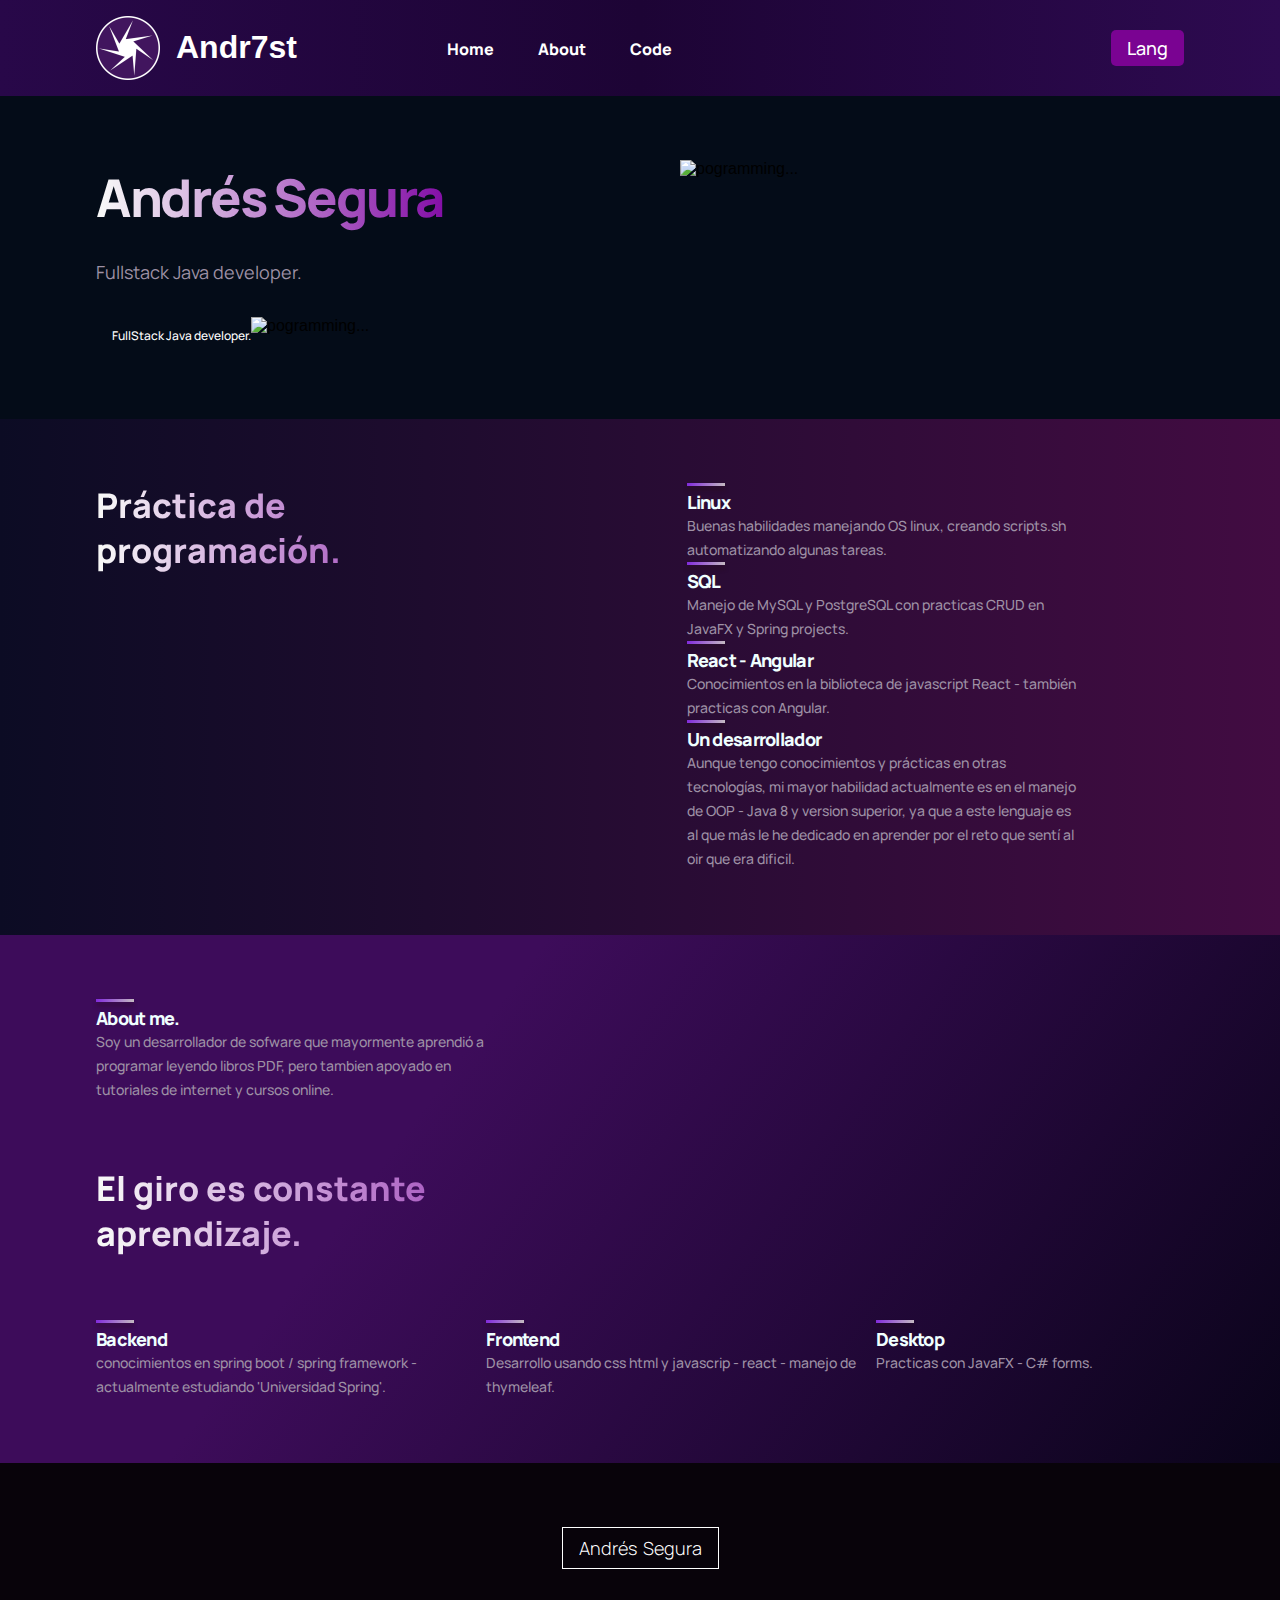
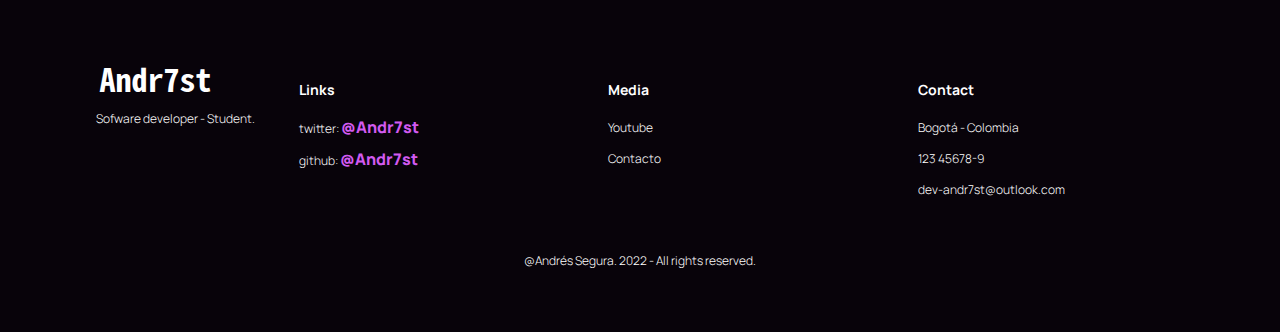
==== index.html @ 217e8956 "Updates" ====
<!DOCTYPE html><html><head><meta charSet="utf-8"/><meta http-equiv="x-ua-compatible" content="ie=edge"/><meta name="viewport" content="width=device-width, initial-scale=1, shrink-to-fit=no"/><style data-href="/index/styles.bc9e31712da72f6005d1.css" data-identity="gatsby-global-css">@import url(https://fonts.googleapis.com/css2?family=Manrope:wght@200;300;400;500;600;700;800&display=swap);body,html{font-family:Dosis,sans-serif;font-weight:300;height:100%;margin:0;-webkit-user-select:none;-ms-user-select:none;user-select:none;width:100%}.root{align-items:center;background:radial-gradient(circle at 26% 50%,#0e021e 10%,#450478 98%);display:flex;justify-content:center;min-height:800px}.first{background:#431d68;border:1px solid #a274d6;border-radius:32px;color:#f7f7f7;margin:2rem;padding:6rem 0;text-align:center;width:400px}a{color:#ee1be3;font-size:16px;font-weight:800}.style-logo{display:flex;flex-direction:row;margin-right:8rem}.andr7st-name{color:#fff;margin-left:1rem;margin-top:.8rem}.style-logo img{height:48pt}.App-logo{height:40vmin;pointer-events:none}@-webkit-keyframes App-logo-spin{0%{-webkit-transform:rotate(0deg);transform:rotate(0deg)}to{-webkit-transform:rotate(1turn);transform:rotate(1turn)}}@keyframes App-logo-spin{0%{-webkit-transform:rotate(0deg);transform:rotate(0deg)}to{-webkit-transform:rotate(1turn);transform:rotate(1turn)}}@media (prefers-reduced-motion:no-preference){.App-logo{-webkit-animation:App-logo-spin 20s linear infinite;animation:App-logo-spin 20s linear infinite}}.gpt3__navbar{align-items:center;background:-o-linear-gradient(90deg,#280849 0,#1d0435 50%,#2d0a50 100%);background:linear-gradient(90deg,#280849,#1d0435 50%,#2d0a50);display:flex;filter:progid:DXImageTransform.Microsoft.gradient(startColorstr="#2D0A50",endColorstr="#280849",GradientType=0);justify-content:space-between;padding:1rem 6rem}.gpt3__navbar a{color:#fff;padding:12px 6px;text-decoration:none}.gpt3__navbar a:hover{background:rgba(71,3,88,.76)}.gpt3__navbar-links{align-items:center;display:flex;flex:1 1;justify-content:flex-start}.gpt3__navbar-links_container{display:flex;flex-direction:row}.gpt3__navbar-sign{align-items:center;display:flex;justify-content:flex-end}.gpt3__navbar-links_container p,.gpt3__navbar-menu_container p,.gpt3__navbar-sign p{color:#31bd07;cursor:pointer;font-family:var(--font-family);font-size:18px;font-weight:500;line-height:24px;margin:0 1rem;text-transform:capitalize}.gpt3__navbar-menu_container button,.gpt3__navbar-sign button{background:#7a0392;border:none;border-radius:5px;color:#fff;cursor:pointer;font-family:var(--font-family);font-size:18px;font-weight:500;line-height:20px;outline:none;padding:.5rem 1rem}.gpt3__navbar-menu{display:none;margin-left:1rem;position:relative}.gpt3__navbar-menu svg{cursor:pointer}.gpt3__navbar-menu_container{align-items:flex-end;background:#250333;border-radius:5px;box-shadow:0 0 5px rgba(0,0,0,.2);display:flex;flex-direction:column;justify-content:flex-end;margin-top:1rem;min-width:210px;padding:2rem;position:absolute;right:0;text-align:end;top:40px}.gpt3__navbar-menu_container p{margin:1rem 0}.gpt3__navbar-menu_container-links-sign{display:none}@media screen and (max-width:1050px){.gpt3__navbar-links_container{display:none}.gpt3__navbar-menu{display:flex}}@media screen and (max-width:700px){.gpt3__navbar{padding:1rem 4rem}}@media screen and (max-width:550px){.gpt3__navbar{padding:1rem 2rem}.gpt3__navbar-sign{display:none}.gpt3__navbar-menu_container{top:20px}.gpt3__navbar-menu_container-links-sign{display:block}}.gpt3__header{background:var(--color-bg);display:flex;flex-direction:row}.gpt3__header-content{align-items:flex-start;display:flex;flex:1 1;flex-direction:column;justify-content:center;margin-right:5rem}.gpt3__header-content h1{font-family:var(--font-family);font-size:52px;font-weight:800;letter-spacing:-.04em;line-height:75px}.gpt3__header-content p{color:var(--color-text);font-family:var(--font-family);font-size:18px;font-weight:400;line-height:26px;margin-top:1.5rem}.gpt3__header-content__input{display:flex;flex-direction:row;margin:2rem 0 1rem;width:100%}.gpt3__header-content__input input{background:var(--color-footer);border:2px solid var(--color-footer);border-bottom-left-radius:5px;border-top-left-radius:5px;flex:2 1;line-height:26px}.gpt3__header-content__input button,.gpt3__header-content__input input{color:#fff;font-family:var(--font-family);font-size:20px;font-weight:400;min-height:50px;outline:none;padding:0 1rem;width:100%}.gpt3__header-content__input button{background:#531068;border:2px solid #0b0431;border-bottom-right-radius:5px;border-top-right-radius:5px;cursor:pointer;flex:0.6 1;line-height:28px}.gpt3__header-content__people{align-items:center;display:flex;flex-direction:row;justify-content:flex-start;margin-top:2rem;width:100%}.gpt3__header-content__people img{height:38px;width:181.79px}.gpt3__header-content__people p{color:#fff;font-family:var(--font-family);font-size:12px;font-weight:500;line-height:38px;margin:0 0 0 1rem;text-align:center}.gpt3__header-image{align-items:center;display:flex;flex:1 1;justify-content:center}.gpt3__header-image img{height:100%;width:100%}@media screen and (max-width:1050px){.gpt3__header{flex-direction:column}.gpt3__header-content{margin:0 0 3rem}}@media screen and (max-width:650px){.gpt3__header-content h1{font-size:48px;line-height:60px}.gpt3__header-content p{font-size:16px;line-height:24px}.gpt3__header-content__people{flex-direction:column}.gpt3__header-content__people p{margin:0}.gpt3__header-content__input button,.gpt3__header-content__input input{font-size:16px;line-height:24px}}@media screen and (max-width:490px){.gpt3__header-content h1{font-size:36px;line-height:48px}.gpt3__header-content p{font-size:14px;line-height:24px}.gpt3__header-content__input button,.gpt3__header-content__input input{font-size:12px;line-height:16px}}.gpt3__features{background:-o-linear-gradient(90deg,#0c0c24 0,#420c42 100%);background:linear-gradient(90deg,#0c0c24,#420c42);display:flex;filter:progid:DXImageTransform.Microsoft.gradient(startColorstr="#420C42",endColorstr="#0C0C24",GradientType=0);flex-direction:row;justify-content:space-between;width:100%}.gpt3__features-heading{align-items:flex-start;display:flex;flex:1 1;flex-direction:column;justify-content:flex-start;margin-right:5rem;text-align:left}.gpt3__features-heading h1{font-family:var(--font-family);font-size:34px;font-weight:800;line-height:45px}.gpt3__features-heading p{color:var(--color-subtext);font-family:var(--font-family);font-size:16px;font-weight:500;line-height:30px;margin-top:2rem}.gpt3__features-container{align-items:center;display:flex;flex:1.5 1;flex-direction:column;justify-content:flex-start}@media screen and (max-width:990px){.gpt3__features{flex-direction:column}.gpt3__features-heading{margin:0 0 2rem}}@media screen and (max-width:550px){.gpt3__features-heading h1{font-size:28px;line-height:38px}}.gpt3__feature-container__feaures{align-items:flex-start;display:flex;flex-direction:row;justify-self:space-between;margin:1rem;width:100%}.gpt3__feature-container__feature-title{flex:1 1;margin-right:2rem;max-width:180px}.gpt3__feature-container__feature-title h1{color:azure;font-family:var(--font-family);font-size:18px;font-weight:800;letter-spacing:-.04em;line-height:24px}.gpt3__feature-container__feature-title div{background:var(--gradient-bar);box-shadow:0 4px 4px rgba(37,13,13,.4);height:3px;margin-bottom:.25rem;width:38px}.gpt3__feature-container-text{display:flex;flex:2 1;max-width:390px}.gpt3__feature-container-text p{color:var(--color-text);font-family:var(--font-family);font-size:14px;font-weight:500;line-height:24px}@media screen and (max-width:550px){.gpt3__feature-container__feature-title h1{font-size:14px;line-height:22px}.gpt3__feature-container__feature-title p{font-size:14px;line-height:20px}.gpt3__feature-container__feaure{margin:1rem 0}}.gpt3__whatgpt3{background:var(--color-footer);background:-o-linear-gradient(126deg,#3d0c5a 33%,#0a041a 100%);background:linear-gradient(126deg,#3d0c5a 33%,#0a041a);display:flex;filter:progid:DXImageTransform.Microsoft.gradient(startColorstr="#0A041A",endColorstr="#3D0C5A",GradientType=0);flex-direction:column;padding:2rem}.gpt3__whatgpt3-feature{display:flex}.gpt3__whatgpt3-feature .gpt3__features-container__feature{margin:0}.gpt3__whatgpt3-feature .gpt3__features-container_feature-text{max-width:700px}.gpt3__whatgpt3-heading{align-items:center;display:flex;flex-direction:row;justify-content:space-between;margin:4rem 0 2rem}.gpt3__whatgpt3-heading h1{font-family:var(--font-family);font-size:34px;font-weight:800;line-height:45px;max-width:510px}.gpt3__whatgpt3-heading p{color:var(--color-subtext);cursor:pointer;font-family:var(--font-family);font-size:16px;font-weight:500;line-height:30px}.gpt3__whatgpt3-container{display:flex;flex-direction:row;flex-wrap:wrap;margin-top:2rem}.gpt3__whatgpt3-container .gpt3__features-container__feature{display:unset;flex:1 1;flex-direction:column;margin:1rem;min-width:210px}.gpt3__whatgpt3-container .gpt3__features-container_feature-text{margin-top:.5rem}@media screen and (max-width:850px){.gpt3__whatgpt3-heading{align-items:flex-start;flex-direction:column;margin-bottom:0}.gpt3__whatgpt3-heading p{margin-top:1rem}}@media screen and (max-width:650px){.gpt3__whatgpt3-feature .gpt3__features-container__feature{flex-direction:column}.gpt3__whatgpt3-feature .gpt3__features-container_feature-text{margin-top:.5rem}.gpt3__whatgpt3-heading h1{font-size:28px;line-height:40px}}@media screen and (max-width:350px){.gpt3__whatgpt3-container .gpt3__features-container__feature{margin:1rem 0;min-width:100%}}.gpt3__footer{align-items:center;background:#08030a;display:flex;flex-direction:column;justify-content:center}.gpt3__footer-heading{margin-bottom:3rem;text-align:center;width:100%}.gpt3__footer-heading h1{font-family:var(--font-family);font-size:64px;font-weight:800;line-height:75px}.gpt3__footer-btn{align-items:center;border:1px solid #fff;cursor:pointer;display:flex;justify-content:center;margin-bottom:6rem;padding:1rem;text-align:center}.gpt3__footer-btn p{color:#fff;font-family:var(--font-family);font-size:18px;line-height:8px;word-spacing:2px}.gpt3__footer-links{align-items:flex-start;display:flex;flex-direction:row;flex-wrap:wrap;justify-content:space-between;text-align:left;width:100%}.gpt3__footer-links_div{margin:1rem;width:250px}.gpt3__footer-links_div a{color:#b384c9}.gpt3__footer-links_div a:link{color:#d25af0}.gpt3__footer-links_div a:visited{color:#beb1ca}.gpt3__footer-links_div a:hover{color:#9600aa}.gpt3__footer-links_div a:active{color:#e684e1}.gpt3__footer-links_logo{display:flex;flex-direction:column}.gpt3__footer-links_logo img{height:30px;margin-bottom:1rem;width:118px}.gpt3__footer-links_logo p{color:#fff;font-family:var(--font-family);font-size:12px;line-height:15px}.gpt3__footer-links_div{display:flex;flex-direction:column;justify-content:flex-start}.gpt3__footer-links_div h4{color:#fff;font-family:var(--font-family);font-size:14px;line-height:17px;margin-bottom:.9rem}.gpt3__footer-links_div p{color:#fff;cursor:pointer;font-family:var(--font-family);font-size:12px;line-height:15px;margin:.5rem 0}.gpt3__footer-copyright{margin-top:2rem;text-align:center;width:100%}.gpt3__footer-copyright p{color:#fff;font-family:var(--font-family);font-size:12px;line-height:15px}@media screen and (max-width:850px){.gpt3__footer-heading h1{font-size:44px;line-height:50px}}@media screen and (max-width:550px){.gpt3__footer-heading h1{font-size:34px;line-height:42px}.gpt3__footer-links div{margin:1rem 0}.gpt3__footer-btn p{font-size:14px;line-height:20px}}@media screen and (max-width:400px){.gpt3__footer-heading h1{font-size:27px;line-height:38px}}:root{--font-family:"Manrope",sans-serif;--gradient-text:linear-gradient(89.97deg,#f7f7f7 1.84%,#8109a5 102.67%);--gradient-bar:linear-gradient(103.22deg,#7715df -13.86%,#c4bac1 99.55%);--color-bg:#040c18;--color-footer:#031b34;--color-blog:#042c54;--color-text:#9e91a5;--color-subtext:#5476e9}*{box-sizing:border-box;margin:0;padding:0;scroll-behavior:smooth}a{color:unset;text-decoration:none}.gradient__bg{background:radial-gradient(circle at 77% 86%,#160950 10%,#50096e 52%,rgba(18,0,56,.93) 83%)}.gradient__text{-webkit-background-clop:text;-webkit-text-fill-color:transparent;background:var(--gradient-text);-webkit-background-clip:text;background-clip:text}.section__margin,.section__padding{padding:4rem 6rem}.scale-up-center{-webkit-animation:scale-up-center .4s cubic-bezier(.39,.575,.565,1) both;animation:scale-up-center .4s cubic-bezier(.39,.575,.565,1) both}@-webkit-keyframes scale-up-center{0%{-webkit-transform:scale(.5);transform:scale(.5)}to{-webkit-transform:scale(1);transform:scale(1)}}@keyframes scale-up-center{0%{-webkit-transform:scale(.5);transform:scale(.5)}to{-webkit-transform:scale(1);transform:scale(1)}}@media screen and (max-width:700px){.section__margin,.section__padding{padding:4rem}}@media screen and (max-width:550px){.section__margin,.section__padding{padding:4rem 2rem}}.bounce-in-top{-webkit-animation:bounce-in-top 1.1s both;animation:bounce-in-top 1.1s both}@-webkit-keyframes bounce-in-top{0%{-webkit-animation-timing-function:ease-in;animation-timing-function:ease-in;opacity:0;-webkit-transform:translateY(-500px);transform:translateY(-500px)}38%{-webkit-animation-timing-function:ease-out;animation-timing-function:ease-out;opacity:1;-webkit-transform:translateY(0);transform:translateY(0)}55%{-webkit-animation-timing-function:ease-in;animation-timing-function:ease-in;-webkit-transform:translateY(-65px);transform:translateY(-65px)}72%{-webkit-animation-timing-function:ease-out;animation-timing-function:ease-out;-webkit-transform:translateY(0);transform:translateY(0)}81%{-webkit-animation-timing-function:ease-in;animation-timing-function:ease-in;-webkit-transform:translateY(-28px);transform:translateY(-28px)}90%{-webkit-animation-timing-function:ease-out;animation-timing-function:ease-out;-webkit-transform:translateY(0);transform:translateY(0)}95%{-webkit-animation-timing-function:ease-in;animation-timing-function:ease-in;-webkit-transform:translateY(-8px);transform:translateY(-8px)}to{-webkit-animation-timing-function:ease-out;animation-timing-function:ease-out;-webkit-transform:translateY(0);transform:translateY(0)}}@keyframes bounce-in-top{0%{-webkit-animation-timing-function:ease-in;animation-timing-function:ease-in;opacity:0;-webkit-transform:translateY(-500px);transform:translateY(-500px)}38%{-webkit-animation-timing-function:ease-out;animation-timing-function:ease-out;opacity:1;-webkit-transform:translateY(0);transform:translateY(0)}55%{-webkit-animation-timing-function:ease-in;animation-timing-function:ease-in;-webkit-transform:translateY(-65px);transform:translateY(-65px)}72%{-webkit-animation-timing-function:ease-out;animation-timing-function:ease-out;-webkit-transform:translateY(0);transform:translateY(0)}81%{-webkit-animation-timing-function:ease-in;animation-timing-function:ease-in;-webkit-transform:translateY(-28px);transform:translateY(-28px)}90%{-webkit-animation-timing-function:ease-out;animation-timing-function:ease-out;-webkit-transform:translateY(0);transform:translateY(0)}95%{-webkit-animation-timing-function:ease-in;animation-timing-function:ease-in;-webkit-transform:translateY(-8px);transform:translateY(-8px)}to{-webkit-animation-timing-function:ease-out;animation-timing-function:ease-out;-webkit-transform:translateY(0);transform:translateY(0)}}</style><meta name="generator" content="Gatsby 4.3.0"/><title data-react-helmet="true"> index </title><meta data-react-helmet="true" property="og:type" content="article"/><meta data-react-helmet="true" property="og:title" content="Andr7st"/><meta data-react-helmet="true" property="og:description" content="Andrés Segura on github."/><meta data-react-helmet="true" property="og:image" content="https://raw.github.com/Andr7st/index-o/main/docs/images/social/logo-og.png"/><meta data-react-helmet="true" property="og:url" content="github.com/Andr7st/index"/><meta data-react-helmet="true" property="og:site_name" content="Andr7st"/><meta data-react-helmet="true" name="twitter:title" content="Andr7st/index"/><meta data-react-helmet="true" name="twitter:description" content="Andrés Segura on github."/><meta data-react-helmet="true" name="twitter:image" content="https://raw.github.com/Andr7st/index-o/main/docs/images/social/logo-tw.png"/><meta data-react-helmet="true" name="twitter:site" content="@Andr7st"/><meta data-react-helmet="true" name="twitter:creator" content="@ Andrés Segura"/><link as="script" rel="preload" href="/index/webpack-runtime-e317f5ff5ddec1e15f78.js"/><link as="script" rel="preload" href="/index/framework-f388b319414698a62d5f.js"/><link as="script" rel="preload" href="/index/app-a6bb313b66a680583c82.js"/><link as="script" rel="preload" href="/index/78e521c3-92ef3361af9afa34ef3c.js"/><link as="script" rel="preload" href="/index/commons-3c423fa8b1afc98070dd.js"/><link as="script" rel="preload" href="/index/component---src-pages-index-js-776b53dbc4005a8aae94.js"/><link as="fetch" rel="preload" href="/index/page-data/index/page-data.json" crossorigin="anonymous"/><link as="fetch" rel="preload" href="/index/page-data/app-data.json" crossorigin="anonymous"/></head><body><div id="___gatsby"><div style="outline:none" tabindex="-1" id="gatsby-focus-wrapper"><div><div></div><div class="gpt3__navbar"><div class="gpt3__navbar-links"><div class="style-logo"> <img src="[data-uri]" class="App-logo" alt="logo Andr7st"/><h1 class="andr7st-name">Andr7st</h1></div><div class="gpt3__navbar-links_container"><p><a href="#home">home</a></p><p><a href="#aboutMe">about</a></p><p><a href="#practices">code</a></p></div></div><div class="gpt3__navbar-sign"><button type="button">Lang</button></div><div class="gpt3__navbar-menu"><svg stroke="currentColor" fill="currentColor" stroke-width="0" viewBox="0 0 24 24" color="#fff" style="color:#fff" height="27" width="27" xmlns="http://www.w3.org/2000/svg"><g><path fill="none" d="M0 0h24v24H0z"></path><path d="M3 4h18v2H3V4zm6 7h12v2H9v-2zm-6 7h18v2H3v-2z"></path></g></svg></div></div><div class="gpt3__header section__padding" id="home"><div class="gpt3__header-content"><h1 class="gradient__text">Andrés Segura</h1><p>Fullstack Java developer.</p><div class="gpt3__header-content__people"><p>FullStack Java developer.</p><img src="/index/static/langs-5b36401a1c431d1c9e4dc62792458422.svg" alt="pogramming..."/></div></div><div class="gpt3__header-image"><img src="/index/static/ai-e733d9baf93b8143dc4e9c76477ee7d9.png" alt="pogramming..."/></div></div><div class="gpt3__features section__padding" id="practices"><div class="gpt3__features-heading"><h1 class="gradient__text">Práctica de programación.</h1><br/></div><div class="gpt3__features-container"><div class="gpt3__feature-container__feaure"><div class="gpt3__feature-container__feature-title"><div></div><h1> <!-- -->Linux<!-- --> </h1></div><div class="gpt3__feature-container-text"><p> <!-- -->Buenas habilidades manejando OS linux, creando scripts.sh automatizando algunas tareas.<!-- --> </p></div></div><div class="gpt3__feature-container__feaure"><div class="gpt3__feature-container__feature-title"><div></div><h1> <!-- -->SQL<!-- --> </h1></div><div class="gpt3__feature-container-text"><p> <!-- -->Manejo de MySQL y PostgreSQL con practicas CRUD en JavaFX y Spring projects.<!-- --> </p></div></div><div class="gpt3__feature-container__feaure"><div class="gpt3__feature-container__feature-title"><div></div><h1> <!-- -->React - Angular<!-- --> </h1></div><div class="gpt3__feature-container-text"><p> <!-- -->Conocimientos en la biblioteca de javascript React - también practicas con Angular.<!-- --> </p></div></div><div class="gpt3__feature-container__feaure"><div class="gpt3__feature-container__feature-title"><div></div><h1> <!-- -->Un desarrollador<!-- --> </h1></div><div class="gpt3__feature-container-text"><p> <!-- -->Aunque tengo conocimientos y prácticas en 
    otras tecnologías, mi mayor habilidad actualmente es en el manejo de OOP - 
    Java 8 y version superior, ya que a este lenguaje es al que más le he 
    dedicado en aprender por el reto que sentí al oir que era dificil.<!-- --> </p></div></div></div></div><div class="gpt3__whatgpt3 section__margin" id="aboutMe"><div class="gpt3__whatgpt3-feature"><div class="gpt3__feature-container__feaure"><div class="gpt3__feature-container__feature-title"><div></div><h1> <!-- -->About me.<!-- --> </h1></div><div class="gpt3__feature-container-text"><p> <!-- -->Soy un desarrollador de sofware que mayormente aprendió a programar leyendo libros PDF, pero tambien apoyado en tutoriales de internet y cursos online.<!-- --> </p></div></div></div><div class="gpt3__whatgpt3-heading"><h1 class="gradient__text">El giro es constante aprendizaje.</h1></div><div class="gpt3__whatgpt3-container"><div class="gpt3__feature-container__feaure"><div class="gpt3__feature-container__feature-title"><div></div><h1> <!-- -->Backend<!-- --> </h1></div><div class="gpt3__feature-container-text"><p> <!-- -->conocimientos en spring boot / spring framework - actualmente estudiando &#x27;Universidad Spring&#x27;.<!-- --> </p></div></div><div class="gpt3__feature-container__feaure"><div class="gpt3__feature-container__feature-title"><div></div><h1> <!-- -->Frontend<!-- --> </h1></div><div class="gpt3__feature-container-text"><p> <!-- -->Desarrollo usando css html y javascrip - react - manejo de thymeleaf.<!-- --> </p></div></div><div class="gpt3__feature-container__feaure"><div class="gpt3__feature-container__feature-title"><div></div><h1> <!-- -->Desktop<!-- --> </h1></div><div class="gpt3__feature-container-text"><p> <!-- -->Practicas con JavaFX - C# forms.<!-- --> </p></div></div></div></div><div class="gpt3__footer section__padding"><div class="gpt3__footer-btn"><p>Andrés Segura</p></div><div class="gpt3__footer-links"><div class="gpt3__footer-links_logo"><img src="[data-uri]" alt="gpt3_logo"/><p>Sofware developer - Student.</p></div><div class="gpt3__footer-links_div"><h4>Links</h4><p>twitter: <a href="https://twitter.com/Andr7st" rel="noreferrer" target="_blank">@Andr7st</a> </p><p>github:  <a href="https://github.com/Andr7st/index" rel="noreferrer" target="_blank">@Andr7st</a> </p></div><div class="gpt3__footer-links_div"><h4>Media</h4><p>Youtube</p><p>Contacto</p></div><div class="gpt3__footer-links_div"><h4>Contact</h4><p>Bogotá - Colombia</p><p>123 45678-9</p><p>dev-andr7st@outlook.com</p></div></div><div class="gpt3__footer-copyright"><p>@Andrés Segura. 2022 - All rights reserved.</p></div></div></div></div><div id="gatsby-announcer" style="position:absolute;top:0;width:1px;height:1px;padding:0;overflow:hidden;clip:rect(0, 0, 0, 0);white-space:nowrap;border:0" aria-live="assertive" aria-atomic="true"></div></div><script id="gatsby-script-loader">/*<![CDATA[*/window.pagePath="/";/*]]>*/</script><script id="gatsby-chunk-mapping">/*<![CDATA[*/window.___chunkMapping={"polyfill":["/polyfill-195650a4cc7ee0d6ed17.js"],"app":["/app-a6bb313b66a680583c82.js"],"component---src-pages-404-js":["/component---src-pages-404-js-2b00c5c6fa4a5299579b.js"],"component---src-pages-index-js":["/component---src-pages-index-js-776b53dbc4005a8aae94.js"]};/*]]>*/</script><script src="/index/polyfill-195650a4cc7ee0d6ed17.js" nomodule=""></script><script src="/index/component---src-pages-index-js-776b53dbc4005a8aae94.js" async=""></script><script src="/index/commons-3c423fa8b1afc98070dd.js" async=""></script><script src="/index/78e521c3-92ef3361af9afa34ef3c.js" async=""></script><script src="/index/app-a6bb313b66a680583c82.js" async=""></script><script src="/index/framework-f388b319414698a62d5f.js" async=""></script><script src="/index/webpack-runtime-e317f5ff5ddec1e15f78.js" async=""></script></body></html>
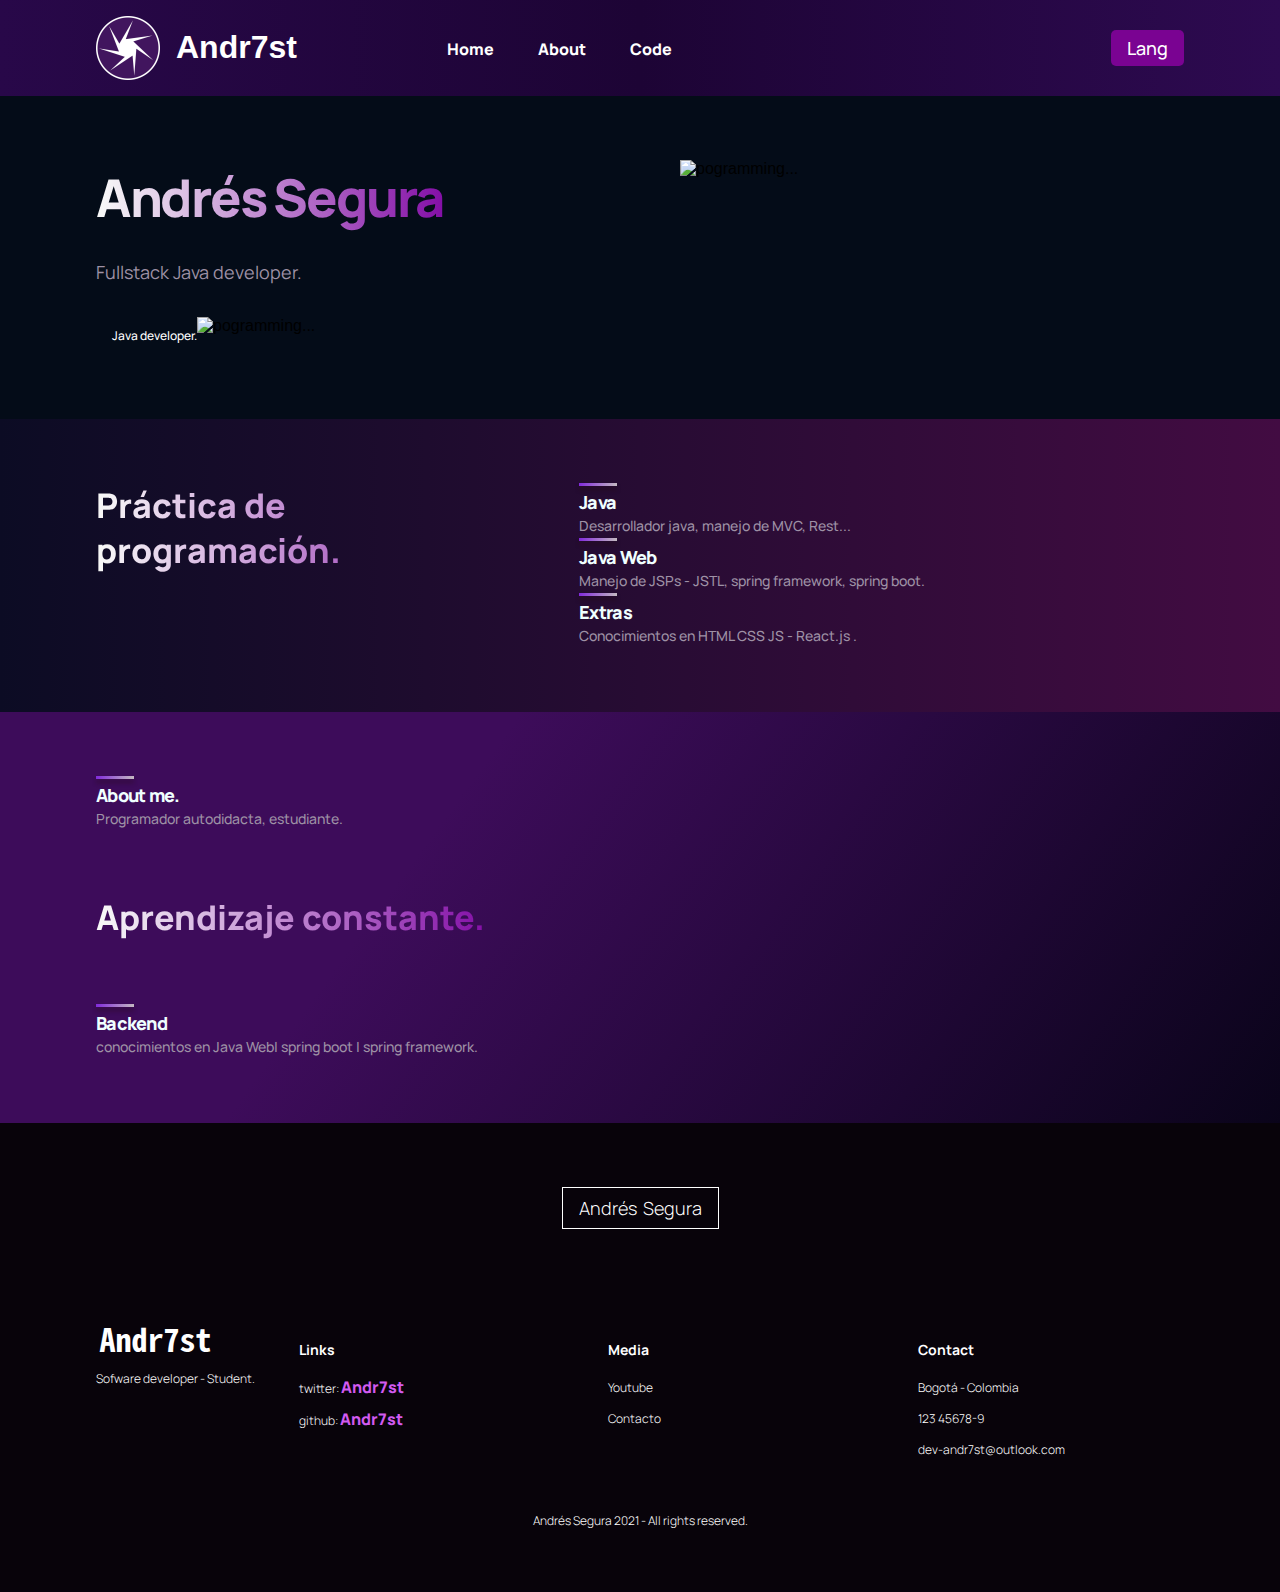
==== commit 61c13f36: "Updates" ====
--- a/index.html
+++ b/index.html
@@ -1,4 +1 @@
-<!DOCTYPE html><html><head><meta charSet="utf-8"/><meta http-equiv="x-ua-compatible" content="ie=edge"/><meta name="viewport" content="width=device-width, initial-scale=1, shrink-to-fit=no"/><style data-href="/index/styles.bc9e31712da72f6005d1.css" data-identity="gatsby-global-css">@import url(https://fonts.googleapis.com/css2?family=Manrope:wght@200;300;400;500;600;700;800&display=swap);body,html{font-family:Dosis,sans-serif;font-weight:300;height:100%;margin:0;-webkit-user-select:none;-ms-user-select:none;user-select:none;width:100%}.root{align-items:center;background:radial-gradient(circle at 26% 50%,#0e021e 10%,#450478 98%);display:flex;justify-content:center;min-height:800px}.first{background:#431d68;border:1px solid #a274d6;border-radius:32px;color:#f7f7f7;margin:2rem;padding:6rem 0;text-align:center;width:400px}a{color:#ee1be3;font-size:16px;font-weight:800}.style-logo{display:flex;flex-direction:row;margin-right:8rem}.andr7st-name{color:#fff;margin-left:1rem;margin-top:.8rem}.style-logo img{height:48pt}.App-logo{height:40vmin;pointer-events:none}@-webkit-keyframes App-logo-spin{0%{-webkit-transform:rotate(0deg);transform:rotate(0deg)}to{-webkit-transform:rotate(1turn);transform:rotate(1turn)}}@keyframes App-logo-spin{0%{-webkit-transform:rotate(0deg);transform:rotate(0deg)}to{-webkit-transform:rotate(1turn);transform:rotate(1turn)}}@media (prefers-reduced-motion:no-preference){.App-logo{-webkit-animation:App-logo-spin 20s linear infinite;animation:App-logo-spin 20s linear infinite}}.gpt3__navbar{align-items:center;background:-o-linear-gradient(90deg,#280849 0,#1d0435 50%,#2d0a50 100%);background:linear-gradient(90deg,#280849,#1d0435 50%,#2d0a50);display:flex;filter:progid:DXImageTransform.Microsoft.gradient(startColorstr="#2D0A50",endColorstr="#280849",GradientType=0);justify-content:space-between;padding:1rem 6rem}.gpt3__navbar a{color:#fff;padding:12px 6px;text-decoration:none}.gpt3__navbar a:hover{background:rgba(71,3,88,.76)}.gpt3__navbar-links{align-items:center;display:flex;flex:1 1;justify-content:flex-start}.gpt3__navbar-links_container{display:flex;flex-direction:row}.gpt3__navbar-sign{align-items:center;display:flex;justify-content:flex-end}.gpt3__navbar-links_container p,.gpt3__navbar-menu_container p,.gpt3__navbar-sign p{color:#31bd07;cursor:pointer;font-family:var(--font-family);font-size:18px;font-weight:500;line-height:24px;margin:0 1rem;text-transform:capitalize}.gpt3__navbar-menu_container button,.gpt3__navbar-sign button{background:#7a0392;border:none;border-radius:5px;color:#fff;cursor:pointer;font-family:var(--font-family);font-size:18px;font-weight:500;line-height:20px;outline:none;padding:.5rem 1rem}.gpt3__navbar-menu{display:none;margin-left:1rem;position:relative}.gpt3__navbar-menu svg{cursor:pointer}.gpt3__navbar-menu_container{align-items:flex-end;background:#250333;border-radius:5px;box-shadow:0 0 5px rgba(0,0,0,.2);display:flex;flex-direction:column;justify-content:flex-end;margin-top:1rem;min-width:210px;padding:2rem;position:absolute;right:0;text-align:end;top:40px}.gpt3__navbar-menu_container p{margin:1rem 0}.gpt3__navbar-menu_container-links-sign{display:none}@media screen and (max-width:1050px){.gpt3__navbar-links_container{display:none}.gpt3__navbar-menu{display:flex}}@media screen and (max-width:700px){.gpt3__navbar{padding:1rem 4rem}}@media screen and (max-width:550px){.gpt3__navbar{padding:1rem 2rem}.gpt3__navbar-sign{display:none}.gpt3__navbar-menu_container{top:20px}.gpt3__navbar-menu_container-links-sign{display:block}}.gpt3__header{background:var(--color-bg);display:flex;flex-direction:row}.gpt3__header-content{align-items:flex-start;display:flex;flex:1 1;flex-direction:column;justify-content:center;margin-right:5rem}.gpt3__header-content h1{font-family:var(--font-family);font-size:52px;font-weight:800;letter-spacing:-.04em;line-height:75px}.gpt3__header-content p{color:var(--color-text);font-family:var(--font-family);font-size:18px;font-weight:400;line-height:26px;margin-top:1.5rem}.gpt3__header-content__input{display:flex;flex-direction:row;margin:2rem 0 1rem;width:100%}.gpt3__header-content__input input{background:var(--color-footer);border:2px solid var(--color-footer);border-bottom-left-radius:5px;border-top-left-radius:5px;flex:2 1;line-height:26px}.gpt3__header-content__input button,.gpt3__header-content__input input{color:#fff;font-family:var(--font-family);font-size:20px;font-weight:400;min-height:50px;outline:none;padding:0 1rem;width:100%}.gpt3__header-content__input button{background:#531068;border:2px solid #0b0431;border-bottom-right-radius:5px;border-top-right-radius:5px;cursor:pointer;flex:0.6 1;line-height:28px}.gpt3__header-content__people{align-items:center;display:flex;flex-direction:row;justify-content:flex-start;margin-top:2rem;width:100%}.gpt3__header-content__people img{height:38px;width:181.79px}.gpt3__header-content__people p{color:#fff;font-family:var(--font-family);font-size:12px;font-weight:500;line-height:38px;margin:0 0 0 1rem;text-align:center}.gpt3__header-image{align-items:center;display:flex;flex:1 1;justify-content:center}.gpt3__header-image img{height:100%;width:100%}@media screen and (max-width:1050px){.gpt3__header{flex-direction:column}.gpt3__header-content{margin:0 0 3rem}}@media screen and (max-width:650px){.gpt3__header-content h1{font-size:48px;line-height:60px}.gpt3__header-content p{font-size:16px;line-height:24px}.gpt3__header-content__people{flex-direction:column}.gpt3__header-content__people p{margin:0}.gpt3__header-content__input button,.gpt3__header-content__input input{font-size:16px;line-height:24px}}@media screen and (max-width:490px){.gpt3__header-content h1{font-size:36px;line-height:48px}.gpt3__header-content p{font-size:14px;line-height:24px}.gpt3__header-content__input button,.gpt3__header-content__input input{font-size:12px;line-height:16px}}.gpt3__features{background:-o-linear-gradient(90deg,#0c0c24 0,#420c42 100%);background:linear-gradient(90deg,#0c0c24,#420c42);display:flex;filter:progid:DXImageTransform.Microsoft.gradient(startColorstr="#420C42",endColorstr="#0C0C24",GradientType=0);flex-direction:row;justify-content:space-between;width:100%}.gpt3__features-heading{align-items:flex-start;display:flex;flex:1 1;flex-direction:column;justify-content:flex-start;margin-right:5rem;text-align:left}.gpt3__features-heading h1{font-family:var(--font-family);font-size:34px;font-weight:800;line-height:45px}.gpt3__features-heading p{color:var(--color-subtext);font-family:var(--font-family);font-size:16px;font-weight:500;line-height:30px;margin-top:2rem}.gpt3__features-container{align-items:center;display:flex;flex:1.5 1;flex-direction:column;justify-content:flex-start}@media screen and (max-width:990px){.gpt3__features{flex-direction:column}.gpt3__features-heading{margin:0 0 2rem}}@media screen and (max-width:550px){.gpt3__features-heading h1{font-size:28px;line-height:38px}}.gpt3__feature-container__feaures{align-items:flex-start;display:flex;flex-direction:row;justify-self:space-between;margin:1rem;width:100%}.gpt3__feature-container__feature-title{flex:1 1;margin-right:2rem;max-width:180px}.gpt3__feature-container__feature-title h1{color:azure;font-family:var(--font-family);font-size:18px;font-weight:800;letter-spacing:-.04em;line-height:24px}.gpt3__feature-container__feature-title div{background:var(--gradient-bar);box-shadow:0 4px 4px rgba(37,13,13,.4);height:3px;margin-bottom:.25rem;width:38px}.gpt3__feature-container-text{display:flex;flex:2 1;max-width:390px}.gpt3__feature-container-text p{color:var(--color-text);font-family:var(--font-family);font-size:14px;font-weight:500;line-height:24px}@media screen and (max-width:550px){.gpt3__feature-container__feature-title h1{font-size:14px;line-height:22px}.gpt3__feature-container__feature-title p{font-size:14px;line-height:20px}.gpt3__feature-container__feaure{margin:1rem 0}}.gpt3__whatgpt3{background:var(--color-footer);background:-o-linear-gradient(126deg,#3d0c5a 33%,#0a041a 100%);background:linear-gradient(126deg,#3d0c5a 33%,#0a041a);display:flex;filter:progid:DXImageTransform.Microsoft.gradient(startColorstr="#0A041A",endColorstr="#3D0C5A",GradientType=0);flex-direction:column;padding:2rem}.gpt3__whatgpt3-feature{display:flex}.gpt3__whatgpt3-feature .gpt3__features-container__feature{margin:0}.gpt3__whatgpt3-feature .gpt3__features-container_feature-text{max-width:700px}.gpt3__whatgpt3-heading{align-items:center;display:flex;flex-direction:row;justify-content:space-between;margin:4rem 0 2rem}.gpt3__whatgpt3-heading h1{font-family:var(--font-family);font-size:34px;font-weight:800;line-height:45px;max-width:510px}.gpt3__whatgpt3-heading p{color:var(--color-subtext);cursor:pointer;font-family:var(--font-family);font-size:16px;font-weight:500;line-height:30px}.gpt3__whatgpt3-container{display:flex;flex-direction:row;flex-wrap:wrap;margin-top:2rem}.gpt3__whatgpt3-container .gpt3__features-container__feature{display:unset;flex:1 1;flex-direction:column;margin:1rem;min-width:210px}.gpt3__whatgpt3-container .gpt3__features-container_feature-text{margin-top:.5rem}@media screen and (max-width:850px){.gpt3__whatgpt3-heading{align-items:flex-start;flex-direction:column;margin-bottom:0}.gpt3__whatgpt3-heading p{margin-top:1rem}}@media screen and (max-width:650px){.gpt3__whatgpt3-feature .gpt3__features-container__feature{flex-direction:column}.gpt3__whatgpt3-feature .gpt3__features-container_feature-text{margin-top:.5rem}.gpt3__whatgpt3-heading h1{font-size:28px;line-height:40px}}@media screen and (max-width:350px){.gpt3__whatgpt3-container .gpt3__features-container__feature{margin:1rem 0;min-width:100%}}.gpt3__footer{align-items:center;background:#08030a;display:flex;flex-direction:column;justify-content:center}.gpt3__footer-heading{margin-bottom:3rem;text-align:center;width:100%}.gpt3__footer-heading h1{font-family:var(--font-family);font-size:64px;font-weight:800;line-height:75px}.gpt3__footer-btn{align-items:center;border:1px solid #fff;cursor:pointer;display:flex;justify-content:center;margin-bottom:6rem;padding:1rem;text-align:center}.gpt3__footer-btn p{color:#fff;font-family:var(--font-family);font-size:18px;line-height:8px;word-spacing:2px}.gpt3__footer-links{align-items:flex-start;display:flex;flex-direction:row;flex-wrap:wrap;justify-content:space-between;text-align:left;width:100%}.gpt3__footer-links_div{margin:1rem;width:250px}.gpt3__footer-links_div a{color:#b384c9}.gpt3__footer-links_div a:link{color:#d25af0}.gpt3__footer-links_div a:visited{color:#beb1ca}.gpt3__footer-links_div a:hover{color:#9600aa}.gpt3__footer-links_div a:active{color:#e684e1}.gpt3__footer-links_logo{display:flex;flex-direction:column}.gpt3__footer-links_logo img{height:30px;margin-bottom:1rem;width:118px}.gpt3__footer-links_logo p{color:#fff;font-family:var(--font-family);font-size:12px;line-height:15px}.gpt3__footer-links_div{display:flex;flex-direction:column;justify-content:flex-start}.gpt3__footer-links_div h4{color:#fff;font-family:var(--font-family);font-size:14px;line-height:17px;margin-bottom:.9rem}.gpt3__footer-links_div p{color:#fff;cursor:pointer;font-family:var(--font-family);font-size:12px;line-height:15px;margin:.5rem 0}.gpt3__footer-copyright{margin-top:2rem;text-align:center;width:100%}.gpt3__footer-copyright p{color:#fff;font-family:var(--font-family);font-size:12px;line-height:15px}@media screen and (max-width:850px){.gpt3__footer-heading h1{font-size:44px;line-height:50px}}@media screen and (max-width:550px){.gpt3__footer-heading h1{font-size:34px;line-height:42px}.gpt3__footer-links div{margin:1rem 0}.gpt3__footer-btn p{font-size:14px;line-height:20px}}@media screen and (max-width:400px){.gpt3__footer-heading h1{font-size:27px;line-height:38px}}:root{--font-family:"Manrope",sans-serif;--gradient-text:linear-gradient(89.97deg,#f7f7f7 1.84%,#8109a5 102.67%);--gradient-bar:linear-gradient(103.22deg,#7715df -13.86%,#c4bac1 99.55%);--color-bg:#040c18;--color-footer:#031b34;--color-blog:#042c54;--color-text:#9e91a5;--color-subtext:#5476e9}*{box-sizing:border-box;margin:0;padding:0;scroll-behavior:smooth}a{color:unset;text-decoration:none}.gradient__bg{background:radial-gradient(circle at 77% 86%,#160950 10%,#50096e 52%,rgba(18,0,56,.93) 83%)}.gradient__text{-webkit-background-clop:text;-webkit-text-fill-color:transparent;background:var(--gradient-text);-webkit-background-clip:text;background-clip:text}.section__margin,.section__padding{padding:4rem 6rem}.scale-up-center{-webkit-animation:scale-up-center .4s cubic-bezier(.39,.575,.565,1) both;animation:scale-up-center .4s cubic-bezier(.39,.575,.565,1) both}@-webkit-keyframes scale-up-center{0%{-webkit-transform:scale(.5);transform:scale(.5)}to{-webkit-transform:scale(1);transform:scale(1)}}@keyframes scale-up-center{0%{-webkit-transform:scale(.5);transform:scale(.5)}to{-webkit-transform:scale(1);transform:scale(1)}}@media screen and (max-width:700px){.section__margin,.section__padding{padding:4rem}}@media screen and (max-width:550px){.section__margin,.section__padding{padding:4rem 2rem}}.bounce-in-top{-webkit-animation:bounce-in-top 1.1s both;animation:bounce-in-top 1.1s both}@-webkit-keyframes bounce-in-top{0%{-webkit-animation-timing-function:ease-in;animation-timing-function:ease-in;opacity:0;-webkit-transform:translateY(-500px);transform:translateY(-500px)}38%{-webkit-animation-timing-function:ease-out;animation-timing-function:ease-out;opacity:1;-webkit-transform:translateY(0);transform:translateY(0)}55%{-webkit-animation-timing-function:ease-in;animation-timing-function:ease-in;-webkit-transform:translateY(-65px);transform:translateY(-65px)}72%{-webkit-animation-timing-function:ease-out;animation-timing-function:ease-out;-webkit-transform:translateY(0);transform:translateY(0)}81%{-webkit-animation-timing-function:ease-in;animation-timing-function:ease-in;-webkit-transform:translateY(-28px);transform:translateY(-28px)}90%{-webkit-animation-timing-function:ease-out;animation-timing-function:ease-out;-webkit-transform:translateY(0);transform:translateY(0)}95%{-webkit-animation-timing-function:ease-in;animation-timing-function:ease-in;-webkit-transform:translateY(-8px);transform:translateY(-8px)}to{-webkit-animation-timing-function:ease-out;animation-timing-function:ease-out;-webkit-transform:translateY(0);transform:translateY(0)}}@keyframes bounce-in-top{0%{-webkit-animation-timing-function:ease-in;animation-timing-function:ease-in;opacity:0;-webkit-transform:translateY(-500px);transform:translateY(-500px)}38%{-webkit-animation-timing-function:ease-out;animation-timing-function:ease-out;opacity:1;-webkit-transform:translateY(0);transform:translateY(0)}55%{-webkit-animation-timing-function:ease-in;animation-timing-function:ease-in;-webkit-transform:translateY(-65px);transform:translateY(-65px)}72%{-webkit-animation-timing-function:ease-out;animation-timing-function:ease-out;-webkit-transform:translateY(0);transform:translateY(0)}81%{-webkit-animation-timing-function:ease-in;animation-timing-function:ease-in;-webkit-transform:translateY(-28px);transform:translateY(-28px)}90%{-webkit-animation-timing-function:ease-out;animation-timing-function:ease-out;-webkit-transform:translateY(0);transform:translateY(0)}95%{-webkit-animation-timing-function:ease-in;animation-timing-function:ease-in;-webkit-transform:translateY(-8px);transform:translateY(-8px)}to{-webkit-animation-timing-function:ease-out;animation-timing-function:ease-out;-webkit-transform:translateY(0);transform:translateY(0)}}</style><meta name="generator" content="Gatsby 4.3.0"/><title data-react-helmet="true"> index </title><meta data-react-helmet="true" property="og:type" content="article"/><meta data-react-helmet="true" property="og:title" content="Andr7st"/><meta data-react-helmet="true" property="og:description" content="Andrés Segura on github."/><meta data-react-helmet="true" property="og:image" content="https://raw.github.com/Andr7st/index-o/main/docs/images/social/logo-og.png"/><meta data-react-helmet="true" property="og:url" content="github.com/Andr7st/index"/><meta data-react-helmet="true" property="og:site_name" content="Andr7st"/><meta data-react-helmet="true" name="twitter:title" content="Andr7st/index"/><meta data-react-helmet="true" name="twitter:description" content="Andrés Segura on github."/><meta data-react-helmet="true" name="twitter:image" content="https://raw.github.com/Andr7st/index-o/main/docs/images/social/logo-tw.png"/><meta data-react-helmet="true" name="twitter:site" content="@Andr7st"/><meta data-react-helmet="true" name="twitter:creator" content="@ Andrés Segura"/><link as="script" rel="preload" href="/index/webpack-runtime-e317f5ff5ddec1e15f78.js"/><link as="script" rel="preload" href="/index/framework-f388b319414698a62d5f.js"/><link as="script" rel="preload" href="/index/app-a6bb313b66a680583c82.js"/><link as="script" rel="preload" href="/index/78e521c3-92ef3361af9afa34ef3c.js"/><link as="script" rel="preload" href="/index/commons-3c423fa8b1afc98070dd.js"/><link as="script" rel="preload" href="/index/component---src-pages-index-js-776b53dbc4005a8aae94.js"/><link as="fetch" rel="preload" href="/index/page-data/index/page-data.json" crossorigin="anonymous"/><link as="fetch" rel="preload" href="/index/page-data/app-data.json" crossorigin="anonymous"/></head><body><div id="___gatsby"><div style="outline:none" tabindex="-1" id="gatsby-focus-wrapper"><div><div></div><div class="gpt3__navbar"><div class="gpt3__navbar-links"><div class="style-logo"> <img src="[data-uri]" class="App-logo" alt="logo Andr7st"/><h1 class="andr7st-name">Andr7st</h1></div><div class="gpt3__navbar-links_container"><p><a href="#home">home</a></p><p><a href="#aboutMe">about</a></p><p><a href="#practices">code</a></p></div></div><div class="gpt3__navbar-sign"><button type="button">Lang</button></div><div class="gpt3__navbar-menu"><svg stroke="currentColor" fill="currentColor" stroke-width="0" viewBox="0 0 24 24" color="#fff" style="color:#fff" height="27" width="27" xmlns="http://www.w3.org/2000/svg"><g><path fill="none" d="M0 0h24v24H0z"></path><path d="M3 4h18v2H3V4zm6 7h12v2H9v-2zm-6 7h18v2H3v-2z"></path></g></svg></div></div><div class="gpt3__header section__padding" id="home"><div class="gpt3__header-content"><h1 class="gradient__text">Andrés Segura</h1><p>Fullstack Java developer.</p><div class="gpt3__header-content__people"><p>FullStack Java developer.</p><img src="/index/static/langs-5b36401a1c431d1c9e4dc62792458422.svg" alt="pogramming..."/></div></div><div class="gpt3__header-image"><img src="/index/static/ai-e733d9baf93b8143dc4e9c76477ee7d9.png" alt="pogramming..."/></div></div><div class="gpt3__features section__padding" id="practices"><div class="gpt3__features-heading"><h1 class="gradient__text">Práctica de programación.</h1><br/></div><div class="gpt3__features-container"><div class="gpt3__feature-container__feaure"><div class="gpt3__feature-container__feature-title"><div></div><h1> <!-- -->Linux<!-- --> </h1></div><div class="gpt3__feature-container-text"><p> <!-- -->Buenas habilidades manejando OS linux, creando scripts.sh automatizando algunas tareas.<!-- --> </p></div></div><div class="gpt3__feature-container__feaure"><div class="gpt3__feature-container__feature-title"><div></div><h1> <!-- -->SQL<!-- --> </h1></div><div class="gpt3__feature-container-text"><p> <!-- -->Manejo de MySQL y PostgreSQL con practicas CRUD en JavaFX y Spring projects.<!-- --> </p></div></div><div class="gpt3__feature-container__feaure"><div class="gpt3__feature-container__feature-title"><div></div><h1> <!-- -->React - Angular<!-- --> </h1></div><div class="gpt3__feature-container-text"><p> <!-- -->Conocimientos en la biblioteca de javascript React - también practicas con Angular.<!-- --> </p></div></div><div class="gpt3__feature-container__feaure"><div class="gpt3__feature-container__feature-title"><div></div><h1> <!-- -->Un desarrollador<!-- --> </h1></div><div class="gpt3__feature-container-text"><p> <!-- -->Aunque tengo conocimientos y prácticas en 
-    otras tecnologías, mi mayor habilidad actualmente es en el manejo de OOP - 
-    Java 8 y version superior, ya que a este lenguaje es al que más le he 
-    dedicado en aprender por el reto que sentí al oir que era dificil.<!-- --> </p></div></div></div></div><div class="gpt3__whatgpt3 section__margin" id="aboutMe"><div class="gpt3__whatgpt3-feature"><div class="gpt3__feature-container__feaure"><div class="gpt3__feature-container__feature-title"><div></div><h1> <!-- -->About me.<!-- --> </h1></div><div class="gpt3__feature-container-text"><p> <!-- -->Soy un desarrollador de sofware que mayormente aprendió a programar leyendo libros PDF, pero tambien apoyado en tutoriales de internet y cursos online.<!-- --> </p></div></div></div><div class="gpt3__whatgpt3-heading"><h1 class="gradient__text">El giro es constante aprendizaje.</h1></div><div class="gpt3__whatgpt3-container"><div class="gpt3__feature-container__feaure"><div class="gpt3__feature-container__feature-title"><div></div><h1> <!-- -->Backend<!-- --> </h1></div><div class="gpt3__feature-container-text"><p> <!-- -->conocimientos en spring boot / spring framework - actualmente estudiando &#x27;Universidad Spring&#x27;.<!-- --> </p></div></div><div class="gpt3__feature-container__feaure"><div class="gpt3__feature-container__feature-title"><div></div><h1> <!-- -->Frontend<!-- --> </h1></div><div class="gpt3__feature-container-text"><p> <!-- -->Desarrollo usando css html y javascrip - react - manejo de thymeleaf.<!-- --> </p></div></div><div class="gpt3__feature-container__feaure"><div class="gpt3__feature-container__feature-title"><div></div><h1> <!-- -->Desktop<!-- --> </h1></div><div class="gpt3__feature-container-text"><p> <!-- -->Practicas con JavaFX - C# forms.<!-- --> </p></div></div></div></div><div class="gpt3__footer section__padding"><div class="gpt3__footer-btn"><p>Andrés Segura</p></div><div class="gpt3__footer-links"><div class="gpt3__footer-links_logo"><img src="[data-uri]" alt="gpt3_logo"/><p>Sofware developer - Student.</p></div><div class="gpt3__footer-links_div"><h4>Links</h4><p>twitter: <a href="https://twitter.com/Andr7st" rel="noreferrer" target="_blank">@Andr7st</a> </p><p>github:  <a href="https://github.com/Andr7st/index" rel="noreferrer" target="_blank">@Andr7st</a> </p></div><div class="gpt3__footer-links_div"><h4>Media</h4><p>Youtube</p><p>Contacto</p></div><div class="gpt3__footer-links_div"><h4>Contact</h4><p>Bogotá - Colombia</p><p>123 45678-9</p><p>dev-andr7st@outlook.com</p></div></div><div class="gpt3__footer-copyright"><p>@Andrés Segura. 2022 - All rights reserved.</p></div></div></div></div><div id="gatsby-announcer" style="position:absolute;top:0;width:1px;height:1px;padding:0;overflow:hidden;clip:rect(0, 0, 0, 0);white-space:nowrap;border:0" aria-live="assertive" aria-atomic="true"></div></div><script id="gatsby-script-loader">/*<![CDATA[*/window.pagePath="/";/*]]>*/</script><script id="gatsby-chunk-mapping">/*<![CDATA[*/window.___chunkMapping={"polyfill":["/polyfill-195650a4cc7ee0d6ed17.js"],"app":["/app-a6bb313b66a680583c82.js"],"component---src-pages-404-js":["/component---src-pages-404-js-2b00c5c6fa4a5299579b.js"],"component---src-pages-index-js":["/component---src-pages-index-js-776b53dbc4005a8aae94.js"]};/*]]>*/</script><script src="/index/polyfill-195650a4cc7ee0d6ed17.js" nomodule=""></script><script src="/index/component---src-pages-index-js-776b53dbc4005a8aae94.js" async=""></script><script src="/index/commons-3c423fa8b1afc98070dd.js" async=""></script><script src="/index/78e521c3-92ef3361af9afa34ef3c.js" async=""></script><script src="/index/app-a6bb313b66a680583c82.js" async=""></script><script src="/index/framework-f388b319414698a62d5f.js" async=""></script><script src="/index/webpack-runtime-e317f5ff5ddec1e15f78.js" async=""></script></body></html>+<!DOCTYPE html><html><head><meta charSet="utf-8"/><meta http-equiv="x-ua-compatible" content="ie=edge"/><meta name="viewport" content="width=device-width, initial-scale=1, shrink-to-fit=no"/><style data-href="/index/styles.deef8dd8dcb0fc6d6bde.css" data-identity="gatsby-global-css">@import url(https://fonts.googleapis.com/css2?family=Manrope:wght@200;300;400;500;600;700;800&display=swap);body,html{font-family:Dosis,sans-serif;font-weight:300;height:100%;margin:0;-webkit-user-select:none;-ms-user-select:none;user-select:none;width:100%}.root{align-items:center;background:radial-gradient(circle at 26% 50%,#0e021e 10%,#450478 98%);display:flex;justify-content:center;min-height:800px}.first{background:#431d68;border:1px solid #a274d6;border-radius:32px;color:#f7f7f7;margin:2rem;padding:6rem 0;text-align:center;width:400px}a{color:#ee1be3;font-size:16px;font-weight:800}.style-logo{display:flex;flex-direction:row;margin-right:8rem}.andr7st-name{color:#fff;margin-left:1rem;margin-top:.8rem}.style-logo img{height:48pt}.App-logo{height:40vmin;pointer-events:none}@-webkit-keyframes App-logo-spin{0%{-webkit-transform:rotate(0deg);transform:rotate(0deg)}to{-webkit-transform:rotate(1turn);transform:rotate(1turn)}}@keyframes App-logo-spin{0%{-webkit-transform:rotate(0deg);transform:rotate(0deg)}to{-webkit-transform:rotate(1turn);transform:rotate(1turn)}}@media (prefers-reduced-motion:no-preference){.App-logo{-webkit-animation:App-logo-spin 20s linear infinite;animation:App-logo-spin 20s linear infinite}}.gpt3__navbar{align-items:center;background:-o-linear-gradient(90deg,#280849 0,#1d0435 50%,#2d0a50 100%);background:linear-gradient(90deg,#280849,#1d0435 50%,#2d0a50);display:flex;filter:progid:DXImageTransform.Microsoft.gradient(startColorstr="#2D0A50",endColorstr="#280849",GradientType=0);justify-content:space-between;padding:1rem 6rem}.gpt3__navbar a{color:#fff;padding:12px 6px;text-decoration:none}.gpt3__navbar a:hover{background:rgba(71,3,88,.76)}.gpt3__navbar-links{align-items:center;display:flex;flex:1 1;justify-content:flex-start}.gpt3__navbar-links_container{display:flex;flex-direction:row}.gpt3__navbar-sign{align-items:center;display:flex;justify-content:flex-end}.gpt3__navbar-links_container p,.gpt3__navbar-menu_container p,.gpt3__navbar-sign p{color:#31bd07;cursor:pointer;font-family:var(--font-family);font-size:18px;font-weight:500;line-height:24px;margin:0 1rem;text-transform:capitalize}.gpt3__navbar-menu_container button,.gpt3__navbar-sign button{background:#7a0392;border:none;border-radius:5px;color:#fff;cursor:pointer;font-family:var(--font-family);font-size:18px;font-weight:500;line-height:20px;outline:none;padding:.5rem 1rem}.gpt3__navbar-menu{display:none;margin-left:1rem;position:relative}.gpt3__navbar-menu svg{cursor:pointer}.gpt3__navbar-menu_container{align-items:flex-end;background:#250333;border-radius:5px;box-shadow:0 0 5px rgba(0,0,0,.2);display:flex;flex-direction:column;justify-content:flex-end;margin-top:1rem;min-width:210px;padding:2rem;position:absolute;right:0;text-align:end;top:40px}.gpt3__navbar-menu_container p{margin:1rem 0}.gpt3__navbar-menu_container-links-sign{display:none}@media screen and (max-width:1050px){.gpt3__navbar-links_container{display:none}.gpt3__navbar-menu{display:flex}}@media screen and (max-width:700px){.gpt3__navbar{padding:1rem 4rem}}@media screen and (max-width:550px){.gpt3__navbar{padding:1rem 2rem}.gpt3__navbar-sign{display:none}.gpt3__navbar-menu_container{top:20px}.gpt3__navbar-menu_container-links-sign{display:block}}.gpt3__header{background:var(--color-bg);display:flex;flex-direction:row}.gpt3__header-content{align-items:flex-start;display:flex;flex:1 1;flex-direction:column;justify-content:center;margin-right:5rem}.gpt3__header-content h1{font-family:var(--font-family);font-size:52px;font-weight:800;letter-spacing:-.04em;line-height:75px}.gpt3__header-content p{color:var(--color-text);font-family:var(--font-family);font-size:18px;font-weight:400;line-height:26px;margin-top:1.5rem}.gpt3__header-content__input{display:flex;flex-direction:row;margin:2rem 0 1rem;width:100%}.gpt3__header-content__input input{background:var(--color-footer);border:2px solid var(--color-footer);border-bottom-left-radius:5px;border-top-left-radius:5px;flex:2 1;line-height:26px}.gpt3__header-content__input button,.gpt3__header-content__input input{color:#fff;font-family:var(--font-family);font-size:20px;font-weight:400;min-height:50px;outline:none;padding:0 1rem;width:100%}.gpt3__header-content__input button{background:#531068;border:2px solid #0b0431;border-bottom-right-radius:5px;border-top-right-radius:5px;cursor:pointer;flex:0.6 1;line-height:28px}.gpt3__header-content__people{align-items:center;display:flex;flex-direction:row;justify-content:flex-start;margin-top:2rem;width:100%}.gpt3__header-content__people img{height:38px;width:181.79px}.gpt3__header-content__people p{color:#fff;font-family:var(--font-family);font-size:12px;font-weight:500;line-height:38px;margin:0 0 0 1rem;text-align:center}.gpt3__header-image{align-items:center;display:flex;flex:1 1;justify-content:center}.gpt3__header-image img{height:100%;width:100%}@media screen and (max-width:1050px){.gpt3__header{flex-direction:column}.gpt3__header-content{margin:0 0 3rem}}@media screen and (max-width:650px){.gpt3__header-content h1{font-size:48px;line-height:60px}.gpt3__header-content p{font-size:16px;line-height:24px}.gpt3__header-content__people{flex-direction:column}.gpt3__header-content__people p{margin:0}.gpt3__header-content__input button,.gpt3__header-content__input input{font-size:16px;line-height:24px}}@media screen and (max-width:490px){.gpt3__header-content h1{font-size:36px;line-height:48px}.gpt3__header-content p{font-size:14px;line-height:24px}.gpt3__header-content__input button,.gpt3__header-content__input input{font-size:12px;line-height:16px}}.gpt3__features{background:-o-linear-gradient(90deg,#0c0c24 0,#420c42 100%);background:linear-gradient(90deg,#0c0c24,#420c42);display:flex;filter:progid:DXImageTransform.Microsoft.gradient(startColorstr="#420C42",endColorstr="#0C0C24",GradientType=0);flex-direction:row;justify-content:space-between;width:100%}.gpt3__features-heading{align-items:flex-start;display:flex;flex:1 1;flex-direction:column;justify-content:flex-start;margin-right:5rem;text-align:left}.gpt3__features-heading h1{font-family:var(--font-family);font-size:34px;font-weight:800;line-height:45px}.gpt3__features-heading p{color:var(--color-subtext);font-family:var(--font-family);font-size:16px;font-weight:500;line-height:30px;margin-top:2rem}.gpt3__features-container{align-items:left;display:flex;flex:1.5 1;flex-direction:column;justify-content:flex-start}@media screen and (max-width:990px){.gpt3__features{flex-direction:column}.gpt3__features-heading{margin:0 0 2rem}}@media screen and (max-width:550px){.gpt3__features-heading h1{font-size:28px;line-height:38px}.gpt3__feature-container__feature-title h1{font-size:14px;line-height:22px}.gpt3__feature-container__feature-title p{font-size:14px;line-height:20px}.gpt3__feature-container__feaure{margin:1rem 1.5rem}}.gpt3__feature-container__feaures{align-items:flex-start;display:flex;flex-direction:row;justify-self:space-between;margin:1rem;width:100%}.gpt3__feature-container__feature-title{flex:1 1;margin-right:2rem;max-width:180px}.gpt3__feature-container__feature-title h1{color:azure;font-family:var(--font-family);font-size:18px;font-weight:800;letter-spacing:-.04em;line-height:24px}.gpt3__feature-container__feature-title div{background:var(--gradient-bar);box-shadow:0 4px 4px rgba(37,13,13,.4);height:3px;margin-bottom:.25rem;width:38px}.gpt3__feature-container-text{display:flex;flex:2 1;max-width:390px}.gpt3__feature-container-text p{color:var(--color-text);font-family:var(--font-family);font-size:14px;font-weight:500;line-height:24px}@media screen and (max-width:550px){.gpt3__feature-container__feature-title h1{font-size:14px;line-height:22px}.gpt3__feature-container__feature-title p{font-size:14px;line-height:20px}.gpt3__feature-container__feaure{margin:1rem 0}}.gpt3__whatgpt3{background:var(--color-footer);background:-o-linear-gradient(126deg,#3d0c5a 33%,#0a041a 100%);background:linear-gradient(126deg,#3d0c5a 33%,#0a041a);display:flex;filter:progid:DXImageTransform.Microsoft.gradient(startColorstr="#0A041A",endColorstr="#3D0C5A",GradientType=0);flex-direction:column;padding:2rem}.gpt3__whatgpt3-feature{display:flex}.gpt3__whatgpt3-feature .gpt3__features-container__feature{margin:0}.gpt3__whatgpt3-feature .gpt3__features-container_feature-text{max-width:700px}.gpt3__whatgpt3-heading{align-items:center;display:flex;flex-direction:row;justify-content:space-between;margin:4rem 0 2rem}.gpt3__whatgpt3-heading h1{font-family:var(--font-family);font-size:34px;font-weight:800;line-height:45px;max-width:510px}.gpt3__whatgpt3-heading p{color:var(--color-subtext);cursor:pointer;font-family:var(--font-family);font-size:16px;font-weight:500;line-height:30px}.gpt3__whatgpt3-container{display:flex;flex-direction:row;flex-wrap:wrap;margin-top:2rem}.gpt3__whatgpt3-container .gpt3__features-container__feature{display:unset;flex:1 1;flex-direction:column;margin:1rem;min-width:210px}.gpt3__whatgpt3-container .gpt3__features-container_feature-text{margin-top:.5rem}@media screen and (max-width:850px){.gpt3__whatgpt3-heading{align-items:flex-start;flex-direction:column;margin-bottom:0}.gpt3__whatgpt3-heading p{margin-top:1rem}}@media screen and (max-width:650px){.gpt3__whatgpt3-feature .gpt3__features-container__feature{flex-direction:column}.gpt3__whatgpt3-feature .gpt3__features-container_feature-text{margin-top:.5rem}.gpt3__whatgpt3-heading h1{font-size:28px;line-height:40px}}@media screen and (max-width:350px){.gpt3__whatgpt3-container .gpt3__features-container__feature{margin:1rem 0;min-width:100%}}.gpt3__footer{align-items:center;background:#08030a;display:flex;flex-direction:column;justify-content:center}.gpt3__footer-heading{margin-bottom:3rem;text-align:center;width:100%}.gpt3__footer-heading h1{font-family:var(--font-family);font-size:64px;font-weight:800;line-height:75px}.gpt3__footer-btn{align-items:center;border:1px solid #fff;cursor:pointer;display:flex;justify-content:center;margin-bottom:6rem;padding:1rem;text-align:center}.gpt3__footer-btn p{color:#fff;font-family:var(--font-family);font-size:18px;line-height:8px;word-spacing:2px}.gpt3__footer-links{align-items:flex-start;display:flex;flex-direction:row;flex-wrap:wrap;justify-content:space-between;text-align:left;width:100%}.gpt3__footer-links_div{margin:1rem;width:250px}.gpt3__footer-links_div a{color:#b384c9}.gpt3__footer-links_div a:link{color:#d25af0}.gpt3__footer-links_div a:visited{color:#beb1ca}.gpt3__footer-links_div a:hover{color:#9600aa}.gpt3__footer-links_div a:active{color:#e684e1}.gpt3__footer-links_logo{display:flex;flex-direction:column}.gpt3__footer-links_logo img{height:30px;margin-bottom:1rem;width:118px}.gpt3__footer-links_logo p{color:#fff;font-family:var(--font-family);font-size:12px;line-height:15px}.gpt3__footer-links_div{display:flex;flex-direction:column;justify-content:flex-start}.gpt3__footer-links_div h4{color:#fff;font-family:var(--font-family);font-size:14px;line-height:17px;margin-bottom:.9rem}.gpt3__footer-links_div p{color:#fff;cursor:pointer;font-family:var(--font-family);font-size:12px;line-height:15px;margin:.5rem 0}.gpt3__footer-copyright{margin-top:2rem;text-align:center;width:100%}.gpt3__footer-copyright p{color:#fff;font-family:var(--font-family);font-size:12px;line-height:15px}@media screen and (max-width:850px){.gpt3__footer-heading h1{font-size:44px;line-height:50px}}@media screen and (max-width:550px){.gpt3__footer-heading h1{font-size:34px;line-height:42px}.gpt3__footer-links div{margin:1rem 0}.gpt3__footer-btn p{font-size:14px;line-height:20px}}@media screen and (max-width:400px){.gpt3__footer-heading h1{font-size:27px;line-height:38px}}:root{--font-family:"Manrope",sans-serif;--gradient-text:linear-gradient(89.97deg,#f7f7f7 1.84%,#8109a5 102.67%);--gradient-bar:linear-gradient(103.22deg,#7715df -13.86%,#c4bac1 99.55%);--color-bg:#040c18;--color-footer:#031b34;--color-blog:#042c54;--color-text:#9e91a5;--color-subtext:#5476e9}*{box-sizing:border-box;margin:0;padding:0;scroll-behavior:smooth}a{color:unset;text-decoration:none}.gradient__bg{background:radial-gradient(circle at 77% 86%,#160950 10%,#50096e 52%,rgba(18,0,56,.93) 83%)}.gradient__text{-webkit-background-clop:text;-webkit-text-fill-color:transparent;background:var(--gradient-text);-webkit-background-clip:text;background-clip:text}.section__margin,.section__padding{padding:4rem 6rem}.scale-up-center{-webkit-animation:scale-up-center .4s cubic-bezier(.39,.575,.565,1) both;animation:scale-up-center .4s cubic-bezier(.39,.575,.565,1) both}@-webkit-keyframes scale-up-center{0%{-webkit-transform:scale(.5);transform:scale(.5)}to{-webkit-transform:scale(1);transform:scale(1)}}@keyframes scale-up-center{0%{-webkit-transform:scale(.5);transform:scale(.5)}to{-webkit-transform:scale(1);transform:scale(1)}}@media screen and (max-width:700px){.section__margin,.section__padding{padding:4rem}}@media screen and (max-width:550px){.section__margin,.section__padding{padding:4rem 2rem}}.bounce-in-top{-webkit-animation:bounce-in-top 1.1s both;animation:bounce-in-top 1.1s both}@-webkit-keyframes bounce-in-top{0%{-webkit-animation-timing-function:ease-in;animation-timing-function:ease-in;opacity:0;-webkit-transform:translateY(-500px);transform:translateY(-500px)}38%{-webkit-animation-timing-function:ease-out;animation-timing-function:ease-out;opacity:1;-webkit-transform:translateY(0);transform:translateY(0)}55%{-webkit-animation-timing-function:ease-in;animation-timing-function:ease-in;-webkit-transform:translateY(-65px);transform:translateY(-65px)}72%{-webkit-animation-timing-function:ease-out;animation-timing-function:ease-out;-webkit-transform:translateY(0);transform:translateY(0)}81%{-webkit-animation-timing-function:ease-in;animation-timing-function:ease-in;-webkit-transform:translateY(-28px);transform:translateY(-28px)}90%{-webkit-animation-timing-function:ease-out;animation-timing-function:ease-out;-webkit-transform:translateY(0);transform:translateY(0)}95%{-webkit-animation-timing-function:ease-in;animation-timing-function:ease-in;-webkit-transform:translateY(-8px);transform:translateY(-8px)}to{-webkit-animation-timing-function:ease-out;animation-timing-function:ease-out;-webkit-transform:translateY(0);transform:translateY(0)}}@keyframes bounce-in-top{0%{-webkit-animation-timing-function:ease-in;animation-timing-function:ease-in;opacity:0;-webkit-transform:translateY(-500px);transform:translateY(-500px)}38%{-webkit-animation-timing-function:ease-out;animation-timing-function:ease-out;opacity:1;-webkit-transform:translateY(0);transform:translateY(0)}55%{-webkit-animation-timing-function:ease-in;animation-timing-function:ease-in;-webkit-transform:translateY(-65px);transform:translateY(-65px)}72%{-webkit-animation-timing-function:ease-out;animation-timing-function:ease-out;-webkit-transform:translateY(0);transform:translateY(0)}81%{-webkit-animation-timing-function:ease-in;animation-timing-function:ease-in;-webkit-transform:translateY(-28px);transform:translateY(-28px)}90%{-webkit-animation-timing-function:ease-out;animation-timing-function:ease-out;-webkit-transform:translateY(0);transform:translateY(0)}95%{-webkit-animation-timing-function:ease-in;animation-timing-function:ease-in;-webkit-transform:translateY(-8px);transform:translateY(-8px)}to{-webkit-animation-timing-function:ease-out;animation-timing-function:ease-out;-webkit-transform:translateY(0);transform:translateY(0)}}</style><meta name="generator" content="Gatsby 4.3.0"/><title data-react-helmet="true"> index </title><meta data-react-helmet="true" property="og:type" content="article"/><meta data-react-helmet="true" property="og:title" content="Andr7st"/><meta data-react-helmet="true" property="og:description" content="Andrés Segura on github."/><meta data-react-helmet="true" property="og:image" content="https://raw.github.com/Andr7st/index-o/main/docs/images/social/logo-og.png"/><meta data-react-helmet="true" property="og:url" content="github.com/Andr7st/index"/><meta data-react-helmet="true" property="og:site_name" content="Andr7st"/><meta data-react-helmet="true" name="twitter:title" content="Andr7st/index"/><meta data-react-helmet="true" name="twitter:description" content="Andrés Segura on github."/><meta data-react-helmet="true" name="twitter:image" content="https://raw.github.com/Andr7st/index-o/main/docs/images/social/logo-tw.png"/><meta data-react-helmet="true" name="twitter:site" content="@Andr7st"/><meta data-react-helmet="true" name="twitter:creator" content="@ Andrés Segura"/><link as="script" rel="preload" href="/index/webpack-runtime-f094d4ceffa62e22c047.js"/><link as="script" rel="preload" href="/index/framework-f388b319414698a62d5f.js"/><link as="script" rel="preload" href="/index/app-a6bb313b66a680583c82.js"/><link as="script" rel="preload" href="/index/78e521c3-92ef3361af9afa34ef3c.js"/><link as="script" rel="preload" href="/index/commons-3c423fa8b1afc98070dd.js"/><link as="script" rel="preload" href="/index/component---src-pages-index-js-c6193690166636bcdacf.js"/><link as="fetch" rel="preload" href="/index/page-data/index/page-data.json" crossorigin="anonymous"/><link as="fetch" rel="preload" href="/index/page-data/app-data.json" crossorigin="anonymous"/></head><body><div id="___gatsby"><div style="outline:none" tabindex="-1" id="gatsby-focus-wrapper"><div><div></div><div class="gpt3__navbar"><div class="gpt3__navbar-links"><div class="style-logo"> <img src="[data-uri]" class="App-logo" alt="logo Andr7st"/><h1 class="andr7st-name">Andr7st</h1></div><div class="gpt3__navbar-links_container"><p><a href="#home">home</a></p><p><a href="#about">about</a></p><p><a href="#practices">code</a></p></div></div><div class="gpt3__navbar-sign"><button type="button">Lang</button></div><div class="gpt3__navbar-menu"><svg stroke="currentColor" fill="currentColor" stroke-width="0" viewBox="0 0 24 24" color="#fff" style="color:#fff" height="27" width="27" xmlns="http://www.w3.org/2000/svg"><g><path fill="none" d="M0 0h24v24H0z"></path><path d="M3 4h18v2H3V4zm6 7h12v2H9v-2zm-6 7h18v2H3v-2z"></path></g></svg></div></div><div class="gpt3__header section__padding" id="home"><div class="gpt3__header-content"><h1 class="gradient__text">Andrés Segura</h1><p>Fullstack Java developer.</p><div class="gpt3__header-content__people"><p>Java developer.</p><img src="/index/static/langs-5b36401a1c431d1c9e4dc62792458422.svg" alt="pogramming..."/></div></div><div class="gpt3__header-image"><img src="/index/static/ai-e733d9baf93b8143dc4e9c76477ee7d9.png" alt="pogramming..."/></div></div><div class="gpt3__features section__padding" id="practices"><div class="gpt3__features-heading"><h1 class="gradient__text">Práctica de programación.</h1><br/></div><div class="gpt3__features-container"><div class="gpt3__feature-container__feaure"><div class="gpt3__feature-container__feature-title"><div></div><h1> <!-- -->Java<!-- --> </h1></div><div class="gpt3__feature-container-text"><p> <!-- -->Desarrollador java, manejo de MVC, Rest...<!-- --> </p></div></div><div class="gpt3__feature-container__feaure"><div class="gpt3__feature-container__feature-title"><div></div><h1> <!-- -->Java Web<!-- --> </h1></div><div class="gpt3__feature-container-text"><p> <!-- -->Manejo de JSPs - JSTL, spring framework, spring boot.<!-- --> </p></div></div><div class="gpt3__feature-container__feaure"><div class="gpt3__feature-container__feature-title"><div></div><h1> <!-- -->Extras<!-- --> </h1></div><div class="gpt3__feature-container-text"><p> <!-- -->Conocimientos en HTML CSS JS - React.js .<!-- --> </p></div></div></div></div><div class="gpt3__whatgpt3 section__margin" id="about"><div class="gpt3__whatgpt3-feature"><div class="gpt3__feature-container__feaure"><div class="gpt3__feature-container__feature-title"><div></div><h1> <!-- -->About me.<!-- --> </h1></div><div class="gpt3__feature-container-text"><p> <!-- -->Programador autodidacta, estudiante.<!-- --> </p></div></div></div><div class="gpt3__whatgpt3-heading"><h1 class="gradient__text">Aprendizaje constante.</h1></div><div class="gpt3__whatgpt3-container"><div class="gpt3__feature-container__feaure"><div class="gpt3__feature-container__feature-title"><div></div><h1> <!-- -->Backend<!-- --> </h1></div><div class="gpt3__feature-container-text"><p> <!-- -->conocimientos en Java Web| spring boot | spring framework.<!-- --> </p></div></div></div></div><div class="gpt3__footer section__padding"><div class="gpt3__footer-btn"><p>Andrés Segura</p></div><div class="gpt3__footer-links"><div class="gpt3__footer-links_logo"><img src="[data-uri]" alt="gpt3_logo"/><p>Sofware developer - Student.</p></div><div class="gpt3__footer-links_div"><h4>Links</h4><p>twitter: <a href="https://twitter.com/Andr7st" rel="noreferrer" target="_blank">Andr7st</a> </p><p>github:  <a href="https://github.com/Andr7st/index" rel="noreferrer" target="_blank">Andr7st</a> </p></div><div class="gpt3__footer-links_div"><h4>Media</h4><p>Youtube</p><p>Contacto</p></div><div class="gpt3__footer-links_div"><h4>Contact</h4><p>Bogotá - Colombia</p><p>123 45678-9</p><p>dev-andr7st@outlook.com</p></div></div><div class="gpt3__footer-copyright"><p>Andrés Segura <!-- -->2021<!-- -->  - All rights reserved.</p></div></div></div></div><div id="gatsby-announcer" style="position:absolute;top:0;width:1px;height:1px;padding:0;overflow:hidden;clip:rect(0, 0, 0, 0);white-space:nowrap;border:0" aria-live="assertive" aria-atomic="true"></div></div><script id="gatsby-script-loader">/*<![CDATA[*/window.pagePath="/";/*]]>*/</script><script id="gatsby-chunk-mapping">/*<![CDATA[*/window.___chunkMapping={"polyfill":["/polyfill-195650a4cc7ee0d6ed17.js"],"app":["/app-a6bb313b66a680583c82.js"],"component---src-pages-404-js":["/component---src-pages-404-js-2b00c5c6fa4a5299579b.js"],"component---src-pages-index-js":["/component---src-pages-index-js-c6193690166636bcdacf.js"]};/*]]>*/</script><script src="/index/polyfill-195650a4cc7ee0d6ed17.js" nomodule=""></script><script src="/index/component---src-pages-index-js-c6193690166636bcdacf.js" async=""></script><script src="/index/commons-3c423fa8b1afc98070dd.js" async=""></script><script src="/index/78e521c3-92ef3361af9afa34ef3c.js" async=""></script><script src="/index/app-a6bb313b66a680583c82.js" async=""></script><script src="/index/framework-f388b319414698a62d5f.js" async=""></script><script src="/index/webpack-runtime-f094d4ceffa62e22c047.js" async=""></script></body></html>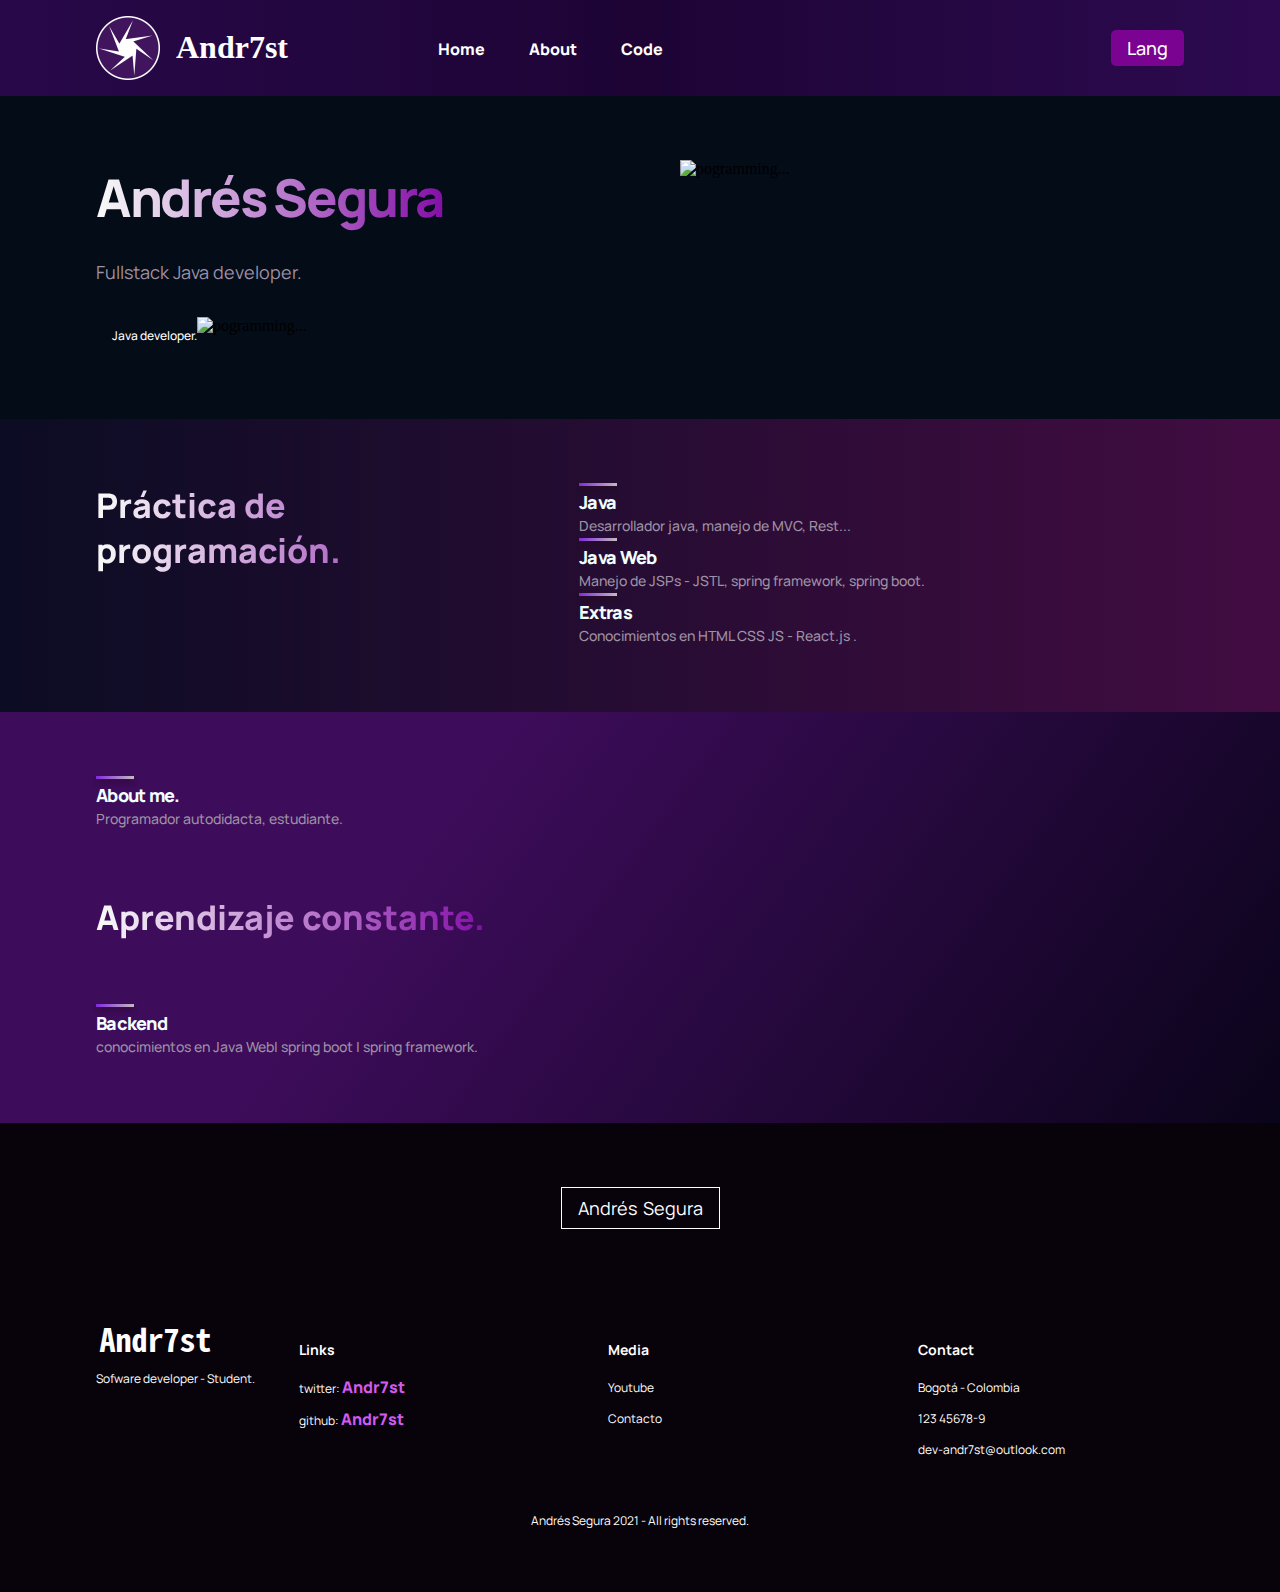
==== commit 465e342d: "Updates" ====
--- a/index.html
+++ b/index.html
@@ -1 +1 @@
-<!DOCTYPE html><html><head><meta charSet="utf-8"/><meta http-equiv="x-ua-compatible" content="ie=edge"/><meta name="viewport" content="width=device-width, initial-scale=1, shrink-to-fit=no"/><style data-href="/index/styles.deef8dd8dcb0fc6d6bde.css" data-identity="gatsby-global-css">@import url(https://fonts.googleapis.com/css2?family=Manrope:wght@200;300;400;500;600;700;800&display=swap);body,html{font-family:Dosis,sans-serif;font-weight:300;height:100%;margin:0;-webkit-user-select:none;-ms-user-select:none;user-select:none;width:100%}.root{align-items:center;background:radial-gradient(circle at 26% 50%,#0e021e 10%,#450478 98%);display:flex;justify-content:center;min-height:800px}.first{background:#431d68;border:1px solid #a274d6;border-radius:32px;color:#f7f7f7;margin:2rem;padding:6rem 0;text-align:center;width:400px}a{color:#ee1be3;font-size:16px;font-weight:800}.style-logo{display:flex;flex-direction:row;margin-right:8rem}.andr7st-name{color:#fff;margin-left:1rem;margin-top:.8rem}.style-logo img{height:48pt}.App-logo{height:40vmin;pointer-events:none}@-webkit-keyframes App-logo-spin{0%{-webkit-transform:rotate(0deg);transform:rotate(0deg)}to{-webkit-transform:rotate(1turn);transform:rotate(1turn)}}@keyframes App-logo-spin{0%{-webkit-transform:rotate(0deg);transform:rotate(0deg)}to{-webkit-transform:rotate(1turn);transform:rotate(1turn)}}@media (prefers-reduced-motion:no-preference){.App-logo{-webkit-animation:App-logo-spin 20s linear infinite;animation:App-logo-spin 20s linear infinite}}.gpt3__navbar{align-items:center;background:-o-linear-gradient(90deg,#280849 0,#1d0435 50%,#2d0a50 100%);background:linear-gradient(90deg,#280849,#1d0435 50%,#2d0a50);display:flex;filter:progid:DXImageTransform.Microsoft.gradient(startColorstr="#2D0A50",endColorstr="#280849",GradientType=0);justify-content:space-between;padding:1rem 6rem}.gpt3__navbar a{color:#fff;padding:12px 6px;text-decoration:none}.gpt3__navbar a:hover{background:rgba(71,3,88,.76)}.gpt3__navbar-links{align-items:center;display:flex;flex:1 1;justify-content:flex-start}.gpt3__navbar-links_container{display:flex;flex-direction:row}.gpt3__navbar-sign{align-items:center;display:flex;justify-content:flex-end}.gpt3__navbar-links_container p,.gpt3__navbar-menu_container p,.gpt3__navbar-sign p{color:#31bd07;cursor:pointer;font-family:var(--font-family);font-size:18px;font-weight:500;line-height:24px;margin:0 1rem;text-transform:capitalize}.gpt3__navbar-menu_container button,.gpt3__navbar-sign button{background:#7a0392;border:none;border-radius:5px;color:#fff;cursor:pointer;font-family:var(--font-family);font-size:18px;font-weight:500;line-height:20px;outline:none;padding:.5rem 1rem}.gpt3__navbar-menu{display:none;margin-left:1rem;position:relative}.gpt3__navbar-menu svg{cursor:pointer}.gpt3__navbar-menu_container{align-items:flex-end;background:#250333;border-radius:5px;box-shadow:0 0 5px rgba(0,0,0,.2);display:flex;flex-direction:column;justify-content:flex-end;margin-top:1rem;min-width:210px;padding:2rem;position:absolute;right:0;text-align:end;top:40px}.gpt3__navbar-menu_container p{margin:1rem 0}.gpt3__navbar-menu_container-links-sign{display:none}@media screen and (max-width:1050px){.gpt3__navbar-links_container{display:none}.gpt3__navbar-menu{display:flex}}@media screen and (max-width:700px){.gpt3__navbar{padding:1rem 4rem}}@media screen and (max-width:550px){.gpt3__navbar{padding:1rem 2rem}.gpt3__navbar-sign{display:none}.gpt3__navbar-menu_container{top:20px}.gpt3__navbar-menu_container-links-sign{display:block}}.gpt3__header{background:var(--color-bg);display:flex;flex-direction:row}.gpt3__header-content{align-items:flex-start;display:flex;flex:1 1;flex-direction:column;justify-content:center;margin-right:5rem}.gpt3__header-content h1{font-family:var(--font-family);font-size:52px;font-weight:800;letter-spacing:-.04em;line-height:75px}.gpt3__header-content p{color:var(--color-text);font-family:var(--font-family);font-size:18px;font-weight:400;line-height:26px;margin-top:1.5rem}.gpt3__header-content__input{display:flex;flex-direction:row;margin:2rem 0 1rem;width:100%}.gpt3__header-content__input input{background:var(--color-footer);border:2px solid var(--color-footer);border-bottom-left-radius:5px;border-top-left-radius:5px;flex:2 1;line-height:26px}.gpt3__header-content__input button,.gpt3__header-content__input input{color:#fff;font-family:var(--font-family);font-size:20px;font-weight:400;min-height:50px;outline:none;padding:0 1rem;width:100%}.gpt3__header-content__input button{background:#531068;border:2px solid #0b0431;border-bottom-right-radius:5px;border-top-right-radius:5px;cursor:pointer;flex:0.6 1;line-height:28px}.gpt3__header-content__people{align-items:center;display:flex;flex-direction:row;justify-content:flex-start;margin-top:2rem;width:100%}.gpt3__header-content__people img{height:38px;width:181.79px}.gpt3__header-content__people p{color:#fff;font-family:var(--font-family);font-size:12px;font-weight:500;line-height:38px;margin:0 0 0 1rem;text-align:center}.gpt3__header-image{align-items:center;display:flex;flex:1 1;justify-content:center}.gpt3__header-image img{height:100%;width:100%}@media screen and (max-width:1050px){.gpt3__header{flex-direction:column}.gpt3__header-content{margin:0 0 3rem}}@media screen and (max-width:650px){.gpt3__header-content h1{font-size:48px;line-height:60px}.gpt3__header-content p{font-size:16px;line-height:24px}.gpt3__header-content__people{flex-direction:column}.gpt3__header-content__people p{margin:0}.gpt3__header-content__input button,.gpt3__header-content__input input{font-size:16px;line-height:24px}}@media screen and (max-width:490px){.gpt3__header-content h1{font-size:36px;line-height:48px}.gpt3__header-content p{font-size:14px;line-height:24px}.gpt3__header-content__input button,.gpt3__header-content__input input{font-size:12px;line-height:16px}}.gpt3__features{background:-o-linear-gradient(90deg,#0c0c24 0,#420c42 100%);background:linear-gradient(90deg,#0c0c24,#420c42);display:flex;filter:progid:DXImageTransform.Microsoft.gradient(startColorstr="#420C42",endColorstr="#0C0C24",GradientType=0);flex-direction:row;justify-content:space-between;width:100%}.gpt3__features-heading{align-items:flex-start;display:flex;flex:1 1;flex-direction:column;justify-content:flex-start;margin-right:5rem;text-align:left}.gpt3__features-heading h1{font-family:var(--font-family);font-size:34px;font-weight:800;line-height:45px}.gpt3__features-heading p{color:var(--color-subtext);font-family:var(--font-family);font-size:16px;font-weight:500;line-height:30px;margin-top:2rem}.gpt3__features-container{align-items:left;display:flex;flex:1.5 1;flex-direction:column;justify-content:flex-start}@media screen and (max-width:990px){.gpt3__features{flex-direction:column}.gpt3__features-heading{margin:0 0 2rem}}@media screen and (max-width:550px){.gpt3__features-heading h1{font-size:28px;line-height:38px}.gpt3__feature-container__feature-title h1{font-size:14px;line-height:22px}.gpt3__feature-container__feature-title p{font-size:14px;line-height:20px}.gpt3__feature-container__feaure{margin:1rem 1.5rem}}.gpt3__feature-container__feaures{align-items:flex-start;display:flex;flex-direction:row;justify-self:space-between;margin:1rem;width:100%}.gpt3__feature-container__feature-title{flex:1 1;margin-right:2rem;max-width:180px}.gpt3__feature-container__feature-title h1{color:azure;font-family:var(--font-family);font-size:18px;font-weight:800;letter-spacing:-.04em;line-height:24px}.gpt3__feature-container__feature-title div{background:var(--gradient-bar);box-shadow:0 4px 4px rgba(37,13,13,.4);height:3px;margin-bottom:.25rem;width:38px}.gpt3__feature-container-text{display:flex;flex:2 1;max-width:390px}.gpt3__feature-container-text p{color:var(--color-text);font-family:var(--font-family);font-size:14px;font-weight:500;line-height:24px}@media screen and (max-width:550px){.gpt3__feature-container__feature-title h1{font-size:14px;line-height:22px}.gpt3__feature-container__feature-title p{font-size:14px;line-height:20px}.gpt3__feature-container__feaure{margin:1rem 0}}.gpt3__whatgpt3{background:var(--color-footer);background:-o-linear-gradient(126deg,#3d0c5a 33%,#0a041a 100%);background:linear-gradient(126deg,#3d0c5a 33%,#0a041a);display:flex;filter:progid:DXImageTransform.Microsoft.gradient(startColorstr="#0A041A",endColorstr="#3D0C5A",GradientType=0);flex-direction:column;padding:2rem}.gpt3__whatgpt3-feature{display:flex}.gpt3__whatgpt3-feature .gpt3__features-container__feature{margin:0}.gpt3__whatgpt3-feature .gpt3__features-container_feature-text{max-width:700px}.gpt3__whatgpt3-heading{align-items:center;display:flex;flex-direction:row;justify-content:space-between;margin:4rem 0 2rem}.gpt3__whatgpt3-heading h1{font-family:var(--font-family);font-size:34px;font-weight:800;line-height:45px;max-width:510px}.gpt3__whatgpt3-heading p{color:var(--color-subtext);cursor:pointer;font-family:var(--font-family);font-size:16px;font-weight:500;line-height:30px}.gpt3__whatgpt3-container{display:flex;flex-direction:row;flex-wrap:wrap;margin-top:2rem}.gpt3__whatgpt3-container .gpt3__features-container__feature{display:unset;flex:1 1;flex-direction:column;margin:1rem;min-width:210px}.gpt3__whatgpt3-container .gpt3__features-container_feature-text{margin-top:.5rem}@media screen and (max-width:850px){.gpt3__whatgpt3-heading{align-items:flex-start;flex-direction:column;margin-bottom:0}.gpt3__whatgpt3-heading p{margin-top:1rem}}@media screen and (max-width:650px){.gpt3__whatgpt3-feature .gpt3__features-container__feature{flex-direction:column}.gpt3__whatgpt3-feature .gpt3__features-container_feature-text{margin-top:.5rem}.gpt3__whatgpt3-heading h1{font-size:28px;line-height:40px}}@media screen and (max-width:350px){.gpt3__whatgpt3-container .gpt3__features-container__feature{margin:1rem 0;min-width:100%}}.gpt3__footer{align-items:center;background:#08030a;display:flex;flex-direction:column;justify-content:center}.gpt3__footer-heading{margin-bottom:3rem;text-align:center;width:100%}.gpt3__footer-heading h1{font-family:var(--font-family);font-size:64px;font-weight:800;line-height:75px}.gpt3__footer-btn{align-items:center;border:1px solid #fff;cursor:pointer;display:flex;justify-content:center;margin-bottom:6rem;padding:1rem;text-align:center}.gpt3__footer-btn p{color:#fff;font-family:var(--font-family);font-size:18px;line-height:8px;word-spacing:2px}.gpt3__footer-links{align-items:flex-start;display:flex;flex-direction:row;flex-wrap:wrap;justify-content:space-between;text-align:left;width:100%}.gpt3__footer-links_div{margin:1rem;width:250px}.gpt3__footer-links_div a{color:#b384c9}.gpt3__footer-links_div a:link{color:#d25af0}.gpt3__footer-links_div a:visited{color:#beb1ca}.gpt3__footer-links_div a:hover{color:#9600aa}.gpt3__footer-links_div a:active{color:#e684e1}.gpt3__footer-links_logo{display:flex;flex-direction:column}.gpt3__footer-links_logo img{height:30px;margin-bottom:1rem;width:118px}.gpt3__footer-links_logo p{color:#fff;font-family:var(--font-family);font-size:12px;line-height:15px}.gpt3__footer-links_div{display:flex;flex-direction:column;justify-content:flex-start}.gpt3__footer-links_div h4{color:#fff;font-family:var(--font-family);font-size:14px;line-height:17px;margin-bottom:.9rem}.gpt3__footer-links_div p{color:#fff;cursor:pointer;font-family:var(--font-family);font-size:12px;line-height:15px;margin:.5rem 0}.gpt3__footer-copyright{margin-top:2rem;text-align:center;width:100%}.gpt3__footer-copyright p{color:#fff;font-family:var(--font-family);font-size:12px;line-height:15px}@media screen and (max-width:850px){.gpt3__footer-heading h1{font-size:44px;line-height:50px}}@media screen and (max-width:550px){.gpt3__footer-heading h1{font-size:34px;line-height:42px}.gpt3__footer-links div{margin:1rem 0}.gpt3__footer-btn p{font-size:14px;line-height:20px}}@media screen and (max-width:400px){.gpt3__footer-heading h1{font-size:27px;line-height:38px}}:root{--font-family:"Manrope",sans-serif;--gradient-text:linear-gradient(89.97deg,#f7f7f7 1.84%,#8109a5 102.67%);--gradient-bar:linear-gradient(103.22deg,#7715df -13.86%,#c4bac1 99.55%);--color-bg:#040c18;--color-footer:#031b34;--color-blog:#042c54;--color-text:#9e91a5;--color-subtext:#5476e9}*{box-sizing:border-box;margin:0;padding:0;scroll-behavior:smooth}a{color:unset;text-decoration:none}.gradient__bg{background:radial-gradient(circle at 77% 86%,#160950 10%,#50096e 52%,rgba(18,0,56,.93) 83%)}.gradient__text{-webkit-background-clop:text;-webkit-text-fill-color:transparent;background:var(--gradient-text);-webkit-background-clip:text;background-clip:text}.section__margin,.section__padding{padding:4rem 6rem}.scale-up-center{-webkit-animation:scale-up-center .4s cubic-bezier(.39,.575,.565,1) both;animation:scale-up-center .4s cubic-bezier(.39,.575,.565,1) both}@-webkit-keyframes scale-up-center{0%{-webkit-transform:scale(.5);transform:scale(.5)}to{-webkit-transform:scale(1);transform:scale(1)}}@keyframes scale-up-center{0%{-webkit-transform:scale(.5);transform:scale(.5)}to{-webkit-transform:scale(1);transform:scale(1)}}@media screen and (max-width:700px){.section__margin,.section__padding{padding:4rem}}@media screen and (max-width:550px){.section__margin,.section__padding{padding:4rem 2rem}}.bounce-in-top{-webkit-animation:bounce-in-top 1.1s both;animation:bounce-in-top 1.1s both}@-webkit-keyframes bounce-in-top{0%{-webkit-animation-timing-function:ease-in;animation-timing-function:ease-in;opacity:0;-webkit-transform:translateY(-500px);transform:translateY(-500px)}38%{-webkit-animation-timing-function:ease-out;animation-timing-function:ease-out;opacity:1;-webkit-transform:translateY(0);transform:translateY(0)}55%{-webkit-animation-timing-function:ease-in;animation-timing-function:ease-in;-webkit-transform:translateY(-65px);transform:translateY(-65px)}72%{-webkit-animation-timing-function:ease-out;animation-timing-function:ease-out;-webkit-transform:translateY(0);transform:translateY(0)}81%{-webkit-animation-timing-function:ease-in;animation-timing-function:ease-in;-webkit-transform:translateY(-28px);transform:translateY(-28px)}90%{-webkit-animation-timing-function:ease-out;animation-timing-function:ease-out;-webkit-transform:translateY(0);transform:translateY(0)}95%{-webkit-animation-timing-function:ease-in;animation-timing-function:ease-in;-webkit-transform:translateY(-8px);transform:translateY(-8px)}to{-webkit-animation-timing-function:ease-out;animation-timing-function:ease-out;-webkit-transform:translateY(0);transform:translateY(0)}}@keyframes bounce-in-top{0%{-webkit-animation-timing-function:ease-in;animation-timing-function:ease-in;opacity:0;-webkit-transform:translateY(-500px);transform:translateY(-500px)}38%{-webkit-animation-timing-function:ease-out;animation-timing-function:ease-out;opacity:1;-webkit-transform:translateY(0);transform:translateY(0)}55%{-webkit-animation-timing-function:ease-in;animation-timing-function:ease-in;-webkit-transform:translateY(-65px);transform:translateY(-65px)}72%{-webkit-animation-timing-function:ease-out;animation-timing-function:ease-out;-webkit-transform:translateY(0);transform:translateY(0)}81%{-webkit-animation-timing-function:ease-in;animation-timing-function:ease-in;-webkit-transform:translateY(-28px);transform:translateY(-28px)}90%{-webkit-animation-timing-function:ease-out;animation-timing-function:ease-out;-webkit-transform:translateY(0);transform:translateY(0)}95%{-webkit-animation-timing-function:ease-in;animation-timing-function:ease-in;-webkit-transform:translateY(-8px);transform:translateY(-8px)}to{-webkit-animation-timing-function:ease-out;animation-timing-function:ease-out;-webkit-transform:translateY(0);transform:translateY(0)}}</style><meta name="generator" content="Gatsby 4.3.0"/><title data-react-helmet="true"> index </title><meta data-react-helmet="true" property="og:type" content="article"/><meta data-react-helmet="true" property="og:title" content="Andr7st"/><meta data-react-helmet="true" property="og:description" content="Andrés Segura on github."/><meta data-react-helmet="true" property="og:image" content="https://raw.github.com/Andr7st/index-o/main/docs/images/social/logo-og.png"/><meta data-react-helmet="true" property="og:url" content="github.com/Andr7st/index"/><meta data-react-helmet="true" property="og:site_name" content="Andr7st"/><meta data-react-helmet="true" name="twitter:title" content="Andr7st/index"/><meta data-react-helmet="true" name="twitter:description" content="Andrés Segura on github."/><meta data-react-helmet="true" name="twitter:image" content="https://raw.github.com/Andr7st/index-o/main/docs/images/social/logo-tw.png"/><meta data-react-helmet="true" name="twitter:site" content="@Andr7st"/><meta data-react-helmet="true" name="twitter:creator" content="@ Andrés Segura"/><link as="script" rel="preload" href="/index/webpack-runtime-f094d4ceffa62e22c047.js"/><link as="script" rel="preload" href="/index/framework-f388b319414698a62d5f.js"/><link as="script" rel="preload" href="/index/app-a6bb313b66a680583c82.js"/><link as="script" rel="preload" href="/index/78e521c3-92ef3361af9afa34ef3c.js"/><link as="script" rel="preload" href="/index/commons-3c423fa8b1afc98070dd.js"/><link as="script" rel="preload" href="/index/component---src-pages-index-js-c6193690166636bcdacf.js"/><link as="fetch" rel="preload" href="/index/page-data/index/page-data.json" crossorigin="anonymous"/><link as="fetch" rel="preload" href="/index/page-data/app-data.json" crossorigin="anonymous"/></head><body><div id="___gatsby"><div style="outline:none" tabindex="-1" id="gatsby-focus-wrapper"><div><div></div><div class="gpt3__navbar"><div class="gpt3__navbar-links"><div class="style-logo"> <img src="[data-uri]" class="App-logo" alt="logo Andr7st"/><h1 class="andr7st-name">Andr7st</h1></div><div class="gpt3__navbar-links_container"><p><a href="#home">home</a></p><p><a href="#about">about</a></p><p><a href="#practices">code</a></p></div></div><div class="gpt3__navbar-sign"><button type="button">Lang</button></div><div class="gpt3__navbar-menu"><svg stroke="currentColor" fill="currentColor" stroke-width="0" viewBox="0 0 24 24" color="#fff" style="color:#fff" height="27" width="27" xmlns="http://www.w3.org/2000/svg"><g><path fill="none" d="M0 0h24v24H0z"></path><path d="M3 4h18v2H3V4zm6 7h12v2H9v-2zm-6 7h18v2H3v-2z"></path></g></svg></div></div><div class="gpt3__header section__padding" id="home"><div class="gpt3__header-content"><h1 class="gradient__text">Andrés Segura</h1><p>Fullstack Java developer.</p><div class="gpt3__header-content__people"><p>Java developer.</p><img src="/index/static/langs-5b36401a1c431d1c9e4dc62792458422.svg" alt="pogramming..."/></div></div><div class="gpt3__header-image"><img src="/index/static/ai-e733d9baf93b8143dc4e9c76477ee7d9.png" alt="pogramming..."/></div></div><div class="gpt3__features section__padding" id="practices"><div class="gpt3__features-heading"><h1 class="gradient__text">Práctica de programación.</h1><br/></div><div class="gpt3__features-container"><div class="gpt3__feature-container__feaure"><div class="gpt3__feature-container__feature-title"><div></div><h1> <!-- -->Java<!-- --> </h1></div><div class="gpt3__feature-container-text"><p> <!-- -->Desarrollador java, manejo de MVC, Rest...<!-- --> </p></div></div><div class="gpt3__feature-container__feaure"><div class="gpt3__feature-container__feature-title"><div></div><h1> <!-- -->Java Web<!-- --> </h1></div><div class="gpt3__feature-container-text"><p> <!-- -->Manejo de JSPs - JSTL, spring framework, spring boot.<!-- --> </p></div></div><div class="gpt3__feature-container__feaure"><div class="gpt3__feature-container__feature-title"><div></div><h1> <!-- -->Extras<!-- --> </h1></div><div class="gpt3__feature-container-text"><p> <!-- -->Conocimientos en HTML CSS JS - React.js .<!-- --> </p></div></div></div></div><div class="gpt3__whatgpt3 section__margin" id="about"><div class="gpt3__whatgpt3-feature"><div class="gpt3__feature-container__feaure"><div class="gpt3__feature-container__feature-title"><div></div><h1> <!-- -->About me.<!-- --> </h1></div><div class="gpt3__feature-container-text"><p> <!-- -->Programador autodidacta, estudiante.<!-- --> </p></div></div></div><div class="gpt3__whatgpt3-heading"><h1 class="gradient__text">Aprendizaje constante.</h1></div><div class="gpt3__whatgpt3-container"><div class="gpt3__feature-container__feaure"><div class="gpt3__feature-container__feature-title"><div></div><h1> <!-- -->Backend<!-- --> </h1></div><div class="gpt3__feature-container-text"><p> <!-- -->conocimientos en Java Web| spring boot | spring framework.<!-- --> </p></div></div></div></div><div class="gpt3__footer section__padding"><div class="gpt3__footer-btn"><p>Andrés Segura</p></div><div class="gpt3__footer-links"><div class="gpt3__footer-links_logo"><img src="[data-uri]" alt="gpt3_logo"/><p>Sofware developer - Student.</p></div><div class="gpt3__footer-links_div"><h4>Links</h4><p>twitter: <a href="https://twitter.com/Andr7st" rel="noreferrer" target="_blank">Andr7st</a> </p><p>github:  <a href="https://github.com/Andr7st/index" rel="noreferrer" target="_blank">Andr7st</a> </p></div><div class="gpt3__footer-links_div"><h4>Media</h4><p>Youtube</p><p>Contacto</p></div><div class="gpt3__footer-links_div"><h4>Contact</h4><p>Bogotá - Colombia</p><p>123 45678-9</p><p>dev-andr7st@outlook.com</p></div></div><div class="gpt3__footer-copyright"><p>Andrés Segura <!-- -->2021<!-- -->  - All rights reserved.</p></div></div></div></div><div id="gatsby-announcer" style="position:absolute;top:0;width:1px;height:1px;padding:0;overflow:hidden;clip:rect(0, 0, 0, 0);white-space:nowrap;border:0" aria-live="assertive" aria-atomic="true"></div></div><script id="gatsby-script-loader">/*<![CDATA[*/window.pagePath="/";/*]]>*/</script><script id="gatsby-chunk-mapping">/*<![CDATA[*/window.___chunkMapping={"polyfill":["/polyfill-195650a4cc7ee0d6ed17.js"],"app":["/app-a6bb313b66a680583c82.js"],"component---src-pages-404-js":["/component---src-pages-404-js-2b00c5c6fa4a5299579b.js"],"component---src-pages-index-js":["/component---src-pages-index-js-c6193690166636bcdacf.js"]};/*]]>*/</script><script src="/index/polyfill-195650a4cc7ee0d6ed17.js" nomodule=""></script><script src="/index/component---src-pages-index-js-c6193690166636bcdacf.js" async=""></script><script src="/index/commons-3c423fa8b1afc98070dd.js" async=""></script><script src="/index/78e521c3-92ef3361af9afa34ef3c.js" async=""></script><script src="/index/app-a6bb313b66a680583c82.js" async=""></script><script src="/index/framework-f388b319414698a62d5f.js" async=""></script><script src="/index/webpack-runtime-f094d4ceffa62e22c047.js" async=""></script></body></html>+<!DOCTYPE html><html><head><meta charSet="utf-8"/><meta http-equiv="x-ua-compatible" content="ie=edge"/><meta name="viewport" content="width=device-width, initial-scale=1, shrink-to-fit=no"/><style data-href="/index/styles.5a0fa9cff1f9b252e8be.css" data-identity="gatsby-global-css">@import url(https://fonts.googleapis.com/css2?family=Manrope:wght@200;300;400;500;600;700;800&display=swap);.root{align-items:center;background:radial-gradient(circle at 26% 50%,#0e021e 10%,#450478 98%);display:flex;justify-content:center;min-height:800px}.first{background:#431d68;border:1px solid #a274d6;border-radius:32px;color:#f7f7f7;margin:2rem;padding:6rem 0;text-align:center;width:400px}a{color:#ee1be3;font-size:16px;font-weight:800}.pie-pagina{background:#1c042b;width:100%}.pie-pagina .grupo-1{grid-gap:50px;display:grid;grid-template-columns:repeat(3,1fr);margin:auto;max-width:1200px;padding:45px 0;width:100%}.pie-pagina .grupo-1 .box figure{align-items:center;display:flex;height:100%;justify-content:center;width:100%}.pie-pagina .grupo-1 .box figure img{height:164px;width:164px}.pie-pagina .grupo-1 .box h2{color:#fff;font-size:20px;margin-bottom:25px}.pie-pagina .grupo-1 .box p{color:#efefef;margin-bottom:10px}.pie-pagina .grupo-1 .red-social a{color:#9052a3;display:inline-block;height:64px;line-height:64px;margin-right:16px;text-align:center;text-decoration:none;transition:all .3s ease;width:64px}.pie-pagina .grupo-1 .red-social a:hover{color:#7d14d3}.pie-pagina .grupo-2{background:rgba(68,2,94,.205);color:#f1f1f1;padding:15px 10px;text-align:center}.pie-pagina .grupo-2 small{font-size:15px}@media screen and (max-width:600px){.pie-pagina .grupo-1{grid-gap:30px;grid-template-columns:repeat(1,1fr);padding:35px 0;width:90%}}.gist__bash,.gist__content{background:conic-gradient(from 1deg at 100% 37%,#8522c8 8%,#511fa0 28%,#4a0e71 64%,#170a2b 81%,#2b0e64 98%)}.gist__bash{align-items:center;justify-content:center;min-height:800px}.gist__content{border:1px solid #37006b;border-radius:2px;text-align:center}.gist__title{color:#d09df1;padding-top:40pt;text-align:left}.gist__content,.gist__title{padding:12px 10rem}@media screen and (max-width:768px){.gist__content,.gist__title{padding:8px 2rem}}@media screen and (max-width:480px){.gist__bash,.gist__content{background:coral}}body .gist .highlight{background:#1a0520}body .gist .blob-code-inner,body .gist .blob-num,body .gist .highlight-source-css .pl-ent,body .gist .highlight-source-css .pl-k,body .gist .pl-en,body .gist .pl-sc{color:#aa0fda}body .gist .pl-c,body .gist .pl-c span{color:#bb54ebe0;font-style:italic}body .gist .pl-mb{color:#e78c45;font-weight:700}body .gist .pl-mh .pl-en{color:#980ac4;font-weight:700}body .gist .pl-mi{color:#25a871;font-style:italic}body .gist .pl-mq{color:#12b10c}body .gist .pl-id{background:#b798bf;color:#ced2cf}body .gist .pl-ii{background:#0ed107;color:#ff0}body .gist .highlight-source-js .pl-k{color:#ff1493}body .gist .pl-c1,body .gist .pl-s1 .pl-pse .pl-s2,body .gist .pl-sv,body .gist .pl-vpf{color:#aaa}body .gist .highlight-text-html-basic .pl-ent,body .gist .highlight-text-html-php .pl-vo,body .gist .pl-e,body .gist .pl-s3,body .gist .pl-sr,body .gist .pl-sr .pl-sra,body .gist .pl-sr .pl-sre,body .gist .pl-src,body .gist .pl-v{color:#d187d1}body .gist .pl-ent,body .gist .pl-k,body .gist .pl-mdh,body .gist .pl-mdr,body .gist .pl-ml,body .gist .pl-mm,body .gist .pl-mo,body .gist .pl-mp,body .gist .pl-mr,body .gist .pl-ms,body .gist .pl-s,body .gist .pl-s1 .pl-v,body .gist .pl-st{color:#caa1cfe7}body .gist .pl-mh,body .gist .pl-pds,body .gist .pl-s1,body .gist .pl-sr .pl-cce{color:#b9ca4a}body .gist .highlight-source-python .pl-s3,body .gist .highlight-text-html-php .pl-s3,body .gist .pl-s1 .pl-s2,body .gist .pl-smi,body .gist .pl-smp,body .gist .pl-stj,body .gist .pl-vo{color:#a878c4}body .gist .pl-mdht,body .gist .pl-mi1{background:rgba(0,64,0,.5);color:#dedede}body .gist .pl-md,body .gist .pl-mdhf{background:#270029;color:#dedede}body .gist .highlight-source-css .pl-s3,body .gist .highlight-source-css .pl-sc{color:#e7c547}.style-logo{display:flex;flex-direction:row;margin-right:8rem}.andr7st-name{color:#fff;margin-left:1rem;margin-top:.8rem}.style-logo img{height:48pt}.App-logo{height:40vmin;pointer-events:none}@-webkit-keyframes App-logo-spin{0%{-webkit-transform:rotate(0deg);transform:rotate(0deg)}to{-webkit-transform:rotate(1turn);transform:rotate(1turn)}}@keyframes App-logo-spin{0%{-webkit-transform:rotate(0deg);transform:rotate(0deg)}to{-webkit-transform:rotate(1turn);transform:rotate(1turn)}}@media (prefers-reduced-motion:no-preference){.App-logo{-webkit-animation:App-logo-spin 20s linear infinite;animation:App-logo-spin 20s linear infinite}}.gpt3__navbar{align-items:center;background:-o-linear-gradient(90deg,#280849 0,#1d0435 50%,#2d0a50 100%);background:linear-gradient(90deg,#280849,#1d0435 50%,#2d0a50);display:flex;filter:progid:DXImageTransform.Microsoft.gradient(startColorstr="#2D0A50",endColorstr="#280849",GradientType=0);justify-content:space-between;padding:1rem 6rem}.gpt3__navbar a{color:#fff;padding:12px 6px;text-decoration:none}.gpt3__navbar a:hover{background:rgba(71,3,88,.76)}.gpt3__navbar-links{align-items:center;display:flex;flex:1 1;justify-content:flex-start}.gpt3__navbar-links_container{display:flex;flex-direction:row}.gpt3__navbar-sign{align-items:center;display:flex;justify-content:flex-end}.gpt3__navbar-links_container p,.gpt3__navbar-menu_container p,.gpt3__navbar-sign p{color:#31bd07;cursor:pointer;font-family:var(--font-family);font-size:18px;font-weight:500;line-height:24px;margin:0 1rem;text-transform:capitalize}.gpt3__navbar-menu_container button,.gpt3__navbar-sign button{background:#7a0392;border:none;border-radius:5px;color:#fff;cursor:pointer;font-family:var(--font-family);font-size:18px;font-weight:500;line-height:20px;outline:none;padding:.5rem 1rem}.gpt3__navbar-menu{display:none;margin-left:1rem;position:relative}.gpt3__navbar-menu svg{cursor:pointer}.gpt3__navbar-menu_container{align-items:flex-end;background:#250333;border-radius:5px;box-shadow:0 0 5px rgba(0,0,0,.2);display:flex;flex-direction:column;justify-content:flex-end;margin-top:1rem;min-width:210px;padding:2rem;position:absolute;right:0;text-align:end;top:40px}.gpt3__navbar-menu_container p{margin:1rem 0}.gpt3__navbar-menu_container-links-sign{display:none}@media screen and (max-width:1050px){.gpt3__navbar-links_container{display:none}.gpt3__navbar-menu{display:flex}}@media screen and (max-width:700px){.gpt3__navbar{padding:1rem 4rem}}@media screen and (max-width:550px){.gpt3__navbar{padding:1rem 2rem}.gpt3__navbar-sign{display:none}.gpt3__navbar-menu_container{top:20px}.gpt3__navbar-menu_container-links-sign{display:block}}.gpt3__header{background:var(--color-bg);display:flex;flex-direction:row}.gpt3__header-content{align-items:flex-start;display:flex;flex:1 1;flex-direction:column;justify-content:center;margin-right:5rem}.gpt3__header-content h1{font-family:var(--font-family);font-size:52px;font-weight:800;letter-spacing:-.04em;line-height:75px}.gpt3__header-content p{color:var(--color-text);font-family:var(--font-family);font-size:18px;font-weight:400;line-height:26px;margin-top:1.5rem}.gpt3__header-content__input{display:flex;flex-direction:row;margin:2rem 0 1rem;width:100%}.gpt3__header-content__input input{background:var(--color-footer);border:2px solid var(--color-footer);border-bottom-left-radius:5px;border-top-left-radius:5px;flex:2 1;line-height:26px}.gpt3__header-content__input button,.gpt3__header-content__input input{color:#fff;font-family:var(--font-family);font-size:20px;font-weight:400;min-height:50px;outline:none;padding:0 1rem;width:100%}.gpt3__header-content__input button{background:#531068;border:2px solid #0b0431;border-bottom-right-radius:5px;border-top-right-radius:5px;cursor:pointer;flex:0.6 1;line-height:28px}.gpt3__header-content__people{align-items:center;display:flex;flex-direction:row;justify-content:flex-start;margin-top:2rem;width:100%}.gpt3__header-content__people img{height:38px;width:181.79px}.gpt3__header-content__people p{color:#fff;font-family:var(--font-family);font-size:12px;font-weight:500;line-height:38px;margin:0 0 0 1rem;text-align:center}.gpt3__header-image{align-items:center;display:flex;flex:1 1;justify-content:center}.gpt3__header-image img{height:100%;width:100%}@media screen and (max-width:1050px){.gpt3__header{flex-direction:column}.gpt3__header-content{margin:0 0 3rem}}@media screen and (max-width:650px){.gpt3__header-content h1{font-size:48px;line-height:60px}.gpt3__header-content p{font-size:16px;line-height:24px}.gpt3__header-content__people{flex-direction:column}.gpt3__header-content__people p{margin:0}.gpt3__header-content__input button,.gpt3__header-content__input input{font-size:16px;line-height:24px}}@media screen and (max-width:490px){.gpt3__header-content h1{font-size:36px;line-height:48px}.gpt3__header-content p{font-size:14px;line-height:24px}.gpt3__header-content__input button,.gpt3__header-content__input input{font-size:12px;line-height:16px}}.gpt3__features{background:-o-linear-gradient(90deg,#0c0c24 0,#420c42 100%);background:linear-gradient(90deg,#0c0c24,#420c42);display:flex;filter:progid:DXImageTransform.Microsoft.gradient(startColorstr="#420C42",endColorstr="#0C0C24",GradientType=0);flex-direction:row;justify-content:space-between;width:100%}.gpt3__features-heading{align-items:flex-start;display:flex;flex:1 1;flex-direction:column;justify-content:flex-start;margin-right:5rem;text-align:left}.gpt3__features-heading h1{font-family:var(--font-family);font-size:34px;font-weight:800;line-height:45px}.gpt3__features-heading p{color:var(--color-subtext);font-family:var(--font-family);font-size:16px;font-weight:500;line-height:30px;margin-top:2rem}.gpt3__features-container{align-items:left;display:flex;flex:1.5 1;flex-direction:column;justify-content:flex-start}@media screen and (max-width:990px){.gpt3__features{flex-direction:column}.gpt3__features-heading{margin:0 0 2rem}}@media screen and (max-width:550px){.gpt3__features-heading h1{font-size:28px;line-height:38px}.gpt3__feature-container__feature-title h1{font-size:14px;line-height:22px}.gpt3__feature-container__feature-title p{font-size:14px;line-height:20px}.gpt3__feature-container__feaure{margin:1rem 1.5rem}}.gpt3__feature-container__feaures{align-items:flex-start;display:flex;flex-direction:row;justify-self:space-between;margin:1rem;width:100%}.gpt3__feature-container__feature-title{flex:1 1;margin-right:2rem;max-width:180px}.gpt3__feature-container__feature-title h1{color:azure;font-family:var(--font-family);font-size:18px;font-weight:800;letter-spacing:-.04em;line-height:24px}.gpt3__feature-container__feature-title div{background:var(--gradient-bar);box-shadow:0 4px 4px rgba(37,13,13,.4);height:3px;margin-bottom:.25rem;width:38px}.gpt3__feature-container-text{display:flex;flex:2 1;max-width:390px}.gpt3__feature-container-text p{color:var(--color-text);font-family:var(--font-family);font-size:14px;font-weight:500;line-height:24px}@media screen and (max-width:550px){.gpt3__feature-container__feature-title h1{font-size:14px;line-height:22px}.gpt3__feature-container__feature-title p{font-size:14px;line-height:20px}.gpt3__feature-container__feaure{margin:1rem 0}}.gpt3__whatgpt3{background:var(--color-footer);background:-o-linear-gradient(126deg,#3d0c5a 33%,#0a041a 100%);background:linear-gradient(126deg,#3d0c5a 33%,#0a041a);display:flex;filter:progid:DXImageTransform.Microsoft.gradient(startColorstr="#0A041A",endColorstr="#3D0C5A",GradientType=0);flex-direction:column;padding:2rem}.gpt3__whatgpt3-feature{display:flex}.gpt3__whatgpt3-feature .gpt3__features-container__feature{margin:0}.gpt3__whatgpt3-feature .gpt3__features-container_feature-text{max-width:700px}.gpt3__whatgpt3-heading{align-items:center;display:flex;flex-direction:row;justify-content:space-between;margin:4rem 0 2rem}.gpt3__whatgpt3-heading h1{font-family:var(--font-family);font-size:34px;font-weight:800;line-height:45px;max-width:510px}.gpt3__whatgpt3-heading p{color:var(--color-subtext);cursor:pointer;font-family:var(--font-family);font-size:16px;font-weight:500;line-height:30px}.gpt3__whatgpt3-container{display:flex;flex-direction:row;flex-wrap:wrap;margin-top:2rem}.gpt3__whatgpt3-container .gpt3__features-container__feature{display:unset;flex:1 1;flex-direction:column;margin:1rem;min-width:210px}.gpt3__whatgpt3-container .gpt3__features-container_feature-text{margin-top:.5rem}@media screen and (max-width:850px){.gpt3__whatgpt3-heading{align-items:flex-start;flex-direction:column;margin-bottom:0}.gpt3__whatgpt3-heading p{margin-top:1rem}}@media screen and (max-width:650px){.gpt3__whatgpt3-feature .gpt3__features-container__feature{flex-direction:column}.gpt3__whatgpt3-feature .gpt3__features-container_feature-text{margin-top:.5rem}.gpt3__whatgpt3-heading h1{font-size:28px;line-height:40px}}@media screen and (max-width:350px){.gpt3__whatgpt3-container .gpt3__features-container__feature{margin:1rem 0;min-width:100%}}.gpt3__footer{align-items:center;background:#08030a;display:flex;flex-direction:column;justify-content:center}.gpt3__footer-heading{margin-bottom:3rem;text-align:center;width:100%}.gpt3__footer-heading h1{font-family:var(--font-family);font-size:64px;font-weight:800;line-height:75px}.gpt3__footer-btn{align-items:center;border:1px solid #fff;cursor:pointer;display:flex;justify-content:center;margin-bottom:6rem;padding:1rem;text-align:center}.gpt3__footer-btn p{color:#fff;font-family:var(--font-family);font-size:18px;line-height:8px;word-spacing:2px}.gpt3__footer-links{align-items:flex-start;display:flex;flex-direction:row;flex-wrap:wrap;justify-content:space-between;text-align:left;width:100%}.gpt3__footer-links_div{margin:1rem;width:250px}.gpt3__footer-links_div a{color:#b384c9}.gpt3__footer-links_div a:link{color:#d25af0}.gpt3__footer-links_div a:visited{color:#beb1ca}.gpt3__footer-links_div a:hover{color:#9600aa}.gpt3__footer-links_div a:active{color:#e684e1}.gpt3__footer-links_logo{display:flex;flex-direction:column}.gpt3__footer-links_logo img{height:30px;margin-bottom:1rem;width:118px}.gpt3__footer-links_logo p{color:#fff;font-family:var(--font-family);font-size:12px;line-height:15px}.gpt3__footer-links_div{display:flex;flex-direction:column;justify-content:flex-start}.gpt3__footer-links_div h4{color:#fff;font-family:var(--font-family);font-size:14px;line-height:17px;margin-bottom:.9rem}.gpt3__footer-links_div p{color:#fff;cursor:pointer;font-family:var(--font-family);font-size:12px;line-height:15px;margin:.5rem 0}.gpt3__footer-copyright{margin-top:2rem;text-align:center;width:100%}.gpt3__footer-copyright p{color:#fff;font-family:var(--font-family);font-size:12px;line-height:15px}@media screen and (max-width:850px){.gpt3__footer-heading h1{font-size:44px;line-height:50px}}@media screen and (max-width:550px){.gpt3__footer-heading h1{font-size:34px;line-height:42px}.gpt3__footer-links div{margin:1rem 0}.gpt3__footer-btn p{font-size:14px;line-height:20px}}@media screen and (max-width:400px){.gpt3__footer-heading h1{font-size:27px;line-height:38px}}:root{--font-family:"Manrope",sans-serif;--gradient-text:linear-gradient(89.97deg,#f7f7f7 1.84%,#8109a5 102.67%);--gradient-bar:linear-gradient(103.22deg,#7715df -13.86%,#c4bac1 99.55%);--color-bg:#040c18;--color-footer:#031b34;--color-blog:#042c54;--color-text:#9e91a5;--color-subtext:#5476e9}*{box-sizing:border-box;margin:0;padding:0;scroll-behavior:smooth}a{color:unset;text-decoration:none}.gradient__bg{background:radial-gradient(circle at 77% 86%,#160950 10%,#50096e 52%,rgba(18,0,56,.93) 83%)}.gradient__text{-webkit-background-clop:text;-webkit-text-fill-color:transparent;background:var(--gradient-text);-webkit-background-clip:text;background-clip:text}.section__margin,.section__padding{padding:4rem 6rem}.scale-up-center{-webkit-animation:scale-up-center .4s cubic-bezier(.39,.575,.565,1) both;animation:scale-up-center .4s cubic-bezier(.39,.575,.565,1) both}@-webkit-keyframes scale-up-center{0%{-webkit-transform:scale(.5);transform:scale(.5)}to{-webkit-transform:scale(1);transform:scale(1)}}@keyframes scale-up-center{0%{-webkit-transform:scale(.5);transform:scale(.5)}to{-webkit-transform:scale(1);transform:scale(1)}}@media screen and (max-width:700px){.section__margin,.section__padding{padding:4rem}}@media screen and (max-width:550px){.section__margin,.section__padding{padding:4rem 2rem}}.bounce-in-top{-webkit-animation:bounce-in-top 1.1s both;animation:bounce-in-top 1.1s both}@-webkit-keyframes bounce-in-top{0%{-webkit-animation-timing-function:ease-in;animation-timing-function:ease-in;opacity:0;-webkit-transform:translateY(-500px);transform:translateY(-500px)}38%{-webkit-animation-timing-function:ease-out;animation-timing-function:ease-out;opacity:1;-webkit-transform:translateY(0);transform:translateY(0)}55%{-webkit-animation-timing-function:ease-in;animation-timing-function:ease-in;-webkit-transform:translateY(-65px);transform:translateY(-65px)}72%{-webkit-animation-timing-function:ease-out;animation-timing-function:ease-out;-webkit-transform:translateY(0);transform:translateY(0)}81%{-webkit-animation-timing-function:ease-in;animation-timing-function:ease-in;-webkit-transform:translateY(-28px);transform:translateY(-28px)}90%{-webkit-animation-timing-function:ease-out;animation-timing-function:ease-out;-webkit-transform:translateY(0);transform:translateY(0)}95%{-webkit-animation-timing-function:ease-in;animation-timing-function:ease-in;-webkit-transform:translateY(-8px);transform:translateY(-8px)}to{-webkit-animation-timing-function:ease-out;animation-timing-function:ease-out;-webkit-transform:translateY(0);transform:translateY(0)}}@keyframes bounce-in-top{0%{-webkit-animation-timing-function:ease-in;animation-timing-function:ease-in;opacity:0;-webkit-transform:translateY(-500px);transform:translateY(-500px)}38%{-webkit-animation-timing-function:ease-out;animation-timing-function:ease-out;opacity:1;-webkit-transform:translateY(0);transform:translateY(0)}55%{-webkit-animation-timing-function:ease-in;animation-timing-function:ease-in;-webkit-transform:translateY(-65px);transform:translateY(-65px)}72%{-webkit-animation-timing-function:ease-out;animation-timing-function:ease-out;-webkit-transform:translateY(0);transform:translateY(0)}81%{-webkit-animation-timing-function:ease-in;animation-timing-function:ease-in;-webkit-transform:translateY(-28px);transform:translateY(-28px)}90%{-webkit-animation-timing-function:ease-out;animation-timing-function:ease-out;-webkit-transform:translateY(0);transform:translateY(0)}95%{-webkit-animation-timing-function:ease-in;animation-timing-function:ease-in;-webkit-transform:translateY(-8px);transform:translateY(-8px)}to{-webkit-animation-timing-function:ease-out;animation-timing-function:ease-out;-webkit-transform:translateY(0);transform:translateY(0)}}</style><meta name="generator" content="Gatsby 4.3.0"/><title data-react-helmet="true"> index </title><meta data-react-helmet="true" property="og:type" content="article"/><meta data-react-helmet="true" property="og:title" content="Andr7st"/><meta data-react-helmet="true" property="og:description" content="Andrés Segura on github."/><meta data-react-helmet="true" property="og:image" content="https://raw.github.com/Andr7st/index-o/main/docs/images/social/logo-og.png"/><meta data-react-helmet="true" property="og:url" content="github.com/Andr7st/index"/><meta data-react-helmet="true" property="og:site_name" content="Andr7st"/><meta data-react-helmet="true" name="twitter:title" content="Andr7st/index"/><meta data-react-helmet="true" name="twitter:description" content="Andrés Segura on github."/><meta data-react-helmet="true" name="twitter:image" content="https://raw.github.com/Andr7st/index-o/main/docs/images/social/logo-tw.png"/><meta data-react-helmet="true" name="twitter:site" content="@Andr7st"/><meta data-react-helmet="true" name="twitter:creator" content="@ Andrés Segura"/><link as="script" rel="preload" href="/index/webpack-runtime-4ca8809363d9418993ee.js"/><link as="script" rel="preload" href="/index/framework-6a01f569bfd5e4536ba8.js"/><link as="script" rel="preload" href="/index/app-8099f678b15cb16fab2b.js"/><link as="script" rel="preload" href="/index/78e521c3-6e2b46743afc1bc9b0cd.js"/><link as="script" rel="preload" href="/index/5c4733c387e404dc3b916332fa45eb66589ea4b4-89794c0fc678dd60b908.js"/><link as="script" rel="preload" href="/index/component---src-pages-index-js-a9ce1de11c8bc8295617.js"/><link as="fetch" rel="preload" href="/index/page-data/index/page-data.json" crossorigin="anonymous"/><link as="fetch" rel="preload" href="/index/page-data/app-data.json" crossorigin="anonymous"/></head><body><div id="___gatsby"><div style="outline:none" tabindex="-1" id="gatsby-focus-wrapper"><div><div></div><div class="gpt3__navbar"><div class="gpt3__navbar-links"><div class="style-logo"> <img src="[data-uri]" class="App-logo" alt="logo Andr7st"/><h1 class="andr7st-name">Andr7st</h1></div><div class="gpt3__navbar-links_container"><p><a href="#home">home</a></p><p><a href="#about">about</a></p><p><a href="#practices">code</a></p></div></div><div class="gpt3__navbar-sign"><button type="button">Lang</button></div><div class="gpt3__navbar-menu"><svg stroke="currentColor" fill="currentColor" stroke-width="0" viewBox="0 0 24 24" color="#fff" style="color:#fff" height="27" width="27" xmlns="http://www.w3.org/2000/svg"><g><path fill="none" d="M0 0h24v24H0z"></path><path d="M3 4h18v2H3V4zm6 7h12v2H9v-2zm-6 7h18v2H3v-2z"></path></g></svg></div></div><div class="gpt3__header section__padding" id="home"><div class="gpt3__header-content"><h1 class="gradient__text">Andrés Segura</h1><p>Fullstack Java developer.</p><div class="gpt3__header-content__people"><p>Java developer.</p><img src="/index/static/langs-5b36401a1c431d1c9e4dc62792458422.svg" alt="pogramming..."/></div></div><div class="gpt3__header-image"><img src="/index/static/ai-e733d9baf93b8143dc4e9c76477ee7d9.png" alt="pogramming..."/></div></div><div class="gpt3__features section__padding" id="practices"><div class="gpt3__features-heading"><h1 class="gradient__text">Práctica de programación.</h1><br/></div><div class="gpt3__features-container"><div class="gpt3__feature-container__feaure"><div class="gpt3__feature-container__feature-title"><div></div><h1> <!-- -->Java<!-- --> </h1></div><div class="gpt3__feature-container-text"><p> <!-- -->Desarrollador java, manejo de MVC, Rest...<!-- --> </p></div></div><div class="gpt3__feature-container__feaure"><div class="gpt3__feature-container__feature-title"><div></div><h1> <!-- -->Java Web<!-- --> </h1></div><div class="gpt3__feature-container-text"><p> <!-- -->Manejo de JSPs - JSTL, spring framework, spring boot.<!-- --> </p></div></div><div class="gpt3__feature-container__feaure"><div class="gpt3__feature-container__feature-title"><div></div><h1> <!-- -->Extras<!-- --> </h1></div><div class="gpt3__feature-container-text"><p> <!-- -->Conocimientos en HTML CSS JS - React.js .<!-- --> </p></div></div></div></div><div class="gpt3__whatgpt3 section__margin" id="about"><div class="gpt3__whatgpt3-feature"><div class="gpt3__feature-container__feaure"><div class="gpt3__feature-container__feature-title"><div></div><h1> <!-- -->About me.<!-- --> </h1></div><div class="gpt3__feature-container-text"><p> <!-- -->Programador autodidacta, estudiante.<!-- --> </p></div></div></div><div class="gpt3__whatgpt3-heading"><h1 class="gradient__text">Aprendizaje constante.</h1></div><div class="gpt3__whatgpt3-container"><div class="gpt3__feature-container__feaure"><div class="gpt3__feature-container__feature-title"><div></div><h1> <!-- -->Backend<!-- --> </h1></div><div class="gpt3__feature-container-text"><p> <!-- -->conocimientos en Java Web| spring boot | spring framework.<!-- --> </p></div></div></div></div><div class="gpt3__footer section__padding"><div class="gpt3__footer-btn"><p>Andrés Segura</p></div><div class="gpt3__footer-links"><div class="gpt3__footer-links_logo"><img src="[data-uri]" alt="gpt3_logo"/><p>Sofware developer - Student.</p></div><div class="gpt3__footer-links_div"><h4>Links</h4><p>twitter: <a href="https://twitter.com/Andr7st" rel="noreferrer" target="_blank">Andr7st</a> </p><p>github:  <a href="https://github.com/Andr7st/index" rel="noreferrer" target="_blank">Andr7st</a> </p></div><div class="gpt3__footer-links_div"><h4>Media</h4><p>Youtube</p><p>Contacto</p></div><div class="gpt3__footer-links_div"><h4>Contact</h4><p>Bogotá - Colombia</p><p>123 45678-9</p><p>dev-andr7st@outlook.com</p></div></div><div class="gpt3__footer-copyright"><p>Andrés Segura <!-- -->2021<!-- -->  - All rights reserved.</p></div></div></div></div><div id="gatsby-announcer" style="position:absolute;top:0;width:1px;height:1px;padding:0;overflow:hidden;clip:rect(0, 0, 0, 0);white-space:nowrap;border:0" aria-live="assertive" aria-atomic="true"></div></div><script id="gatsby-script-loader">/*<![CDATA[*/window.pagePath="/";/*]]>*/</script><script id="gatsby-chunk-mapping">/*<![CDATA[*/window.___chunkMapping={"polyfill":["/polyfill-c9ca0462efb8ab6aa30b.js"],"app":["/app-8099f678b15cb16fab2b.js"],"component---src-pages-404-js":["/component---src-pages-404-js-6bc70be038ae326bbddc.js"],"component---src-pages-code-js":["/component---src-pages-code-js-68b7b1da0ffa6bd52d8f.js"],"component---src-pages-index-js":["/component---src-pages-index-js-a9ce1de11c8bc8295617.js"],"component---src-pages-prueba-js":["/component---src-pages-prueba-js-95ea16f5634256fe653a.js"]};/*]]>*/</script><script src="/index/polyfill-c9ca0462efb8ab6aa30b.js" nomodule=""></script><script src="/index/component---src-pages-index-js-a9ce1de11c8bc8295617.js" async=""></script><script src="/index/5c4733c387e404dc3b916332fa45eb66589ea4b4-89794c0fc678dd60b908.js" async=""></script><script src="/index/78e521c3-6e2b46743afc1bc9b0cd.js" async=""></script><script src="/index/app-8099f678b15cb16fab2b.js" async=""></script><script src="/index/framework-6a01f569bfd5e4536ba8.js" async=""></script><script src="/index/webpack-runtime-4ca8809363d9418993ee.js" async=""></script></body></html>